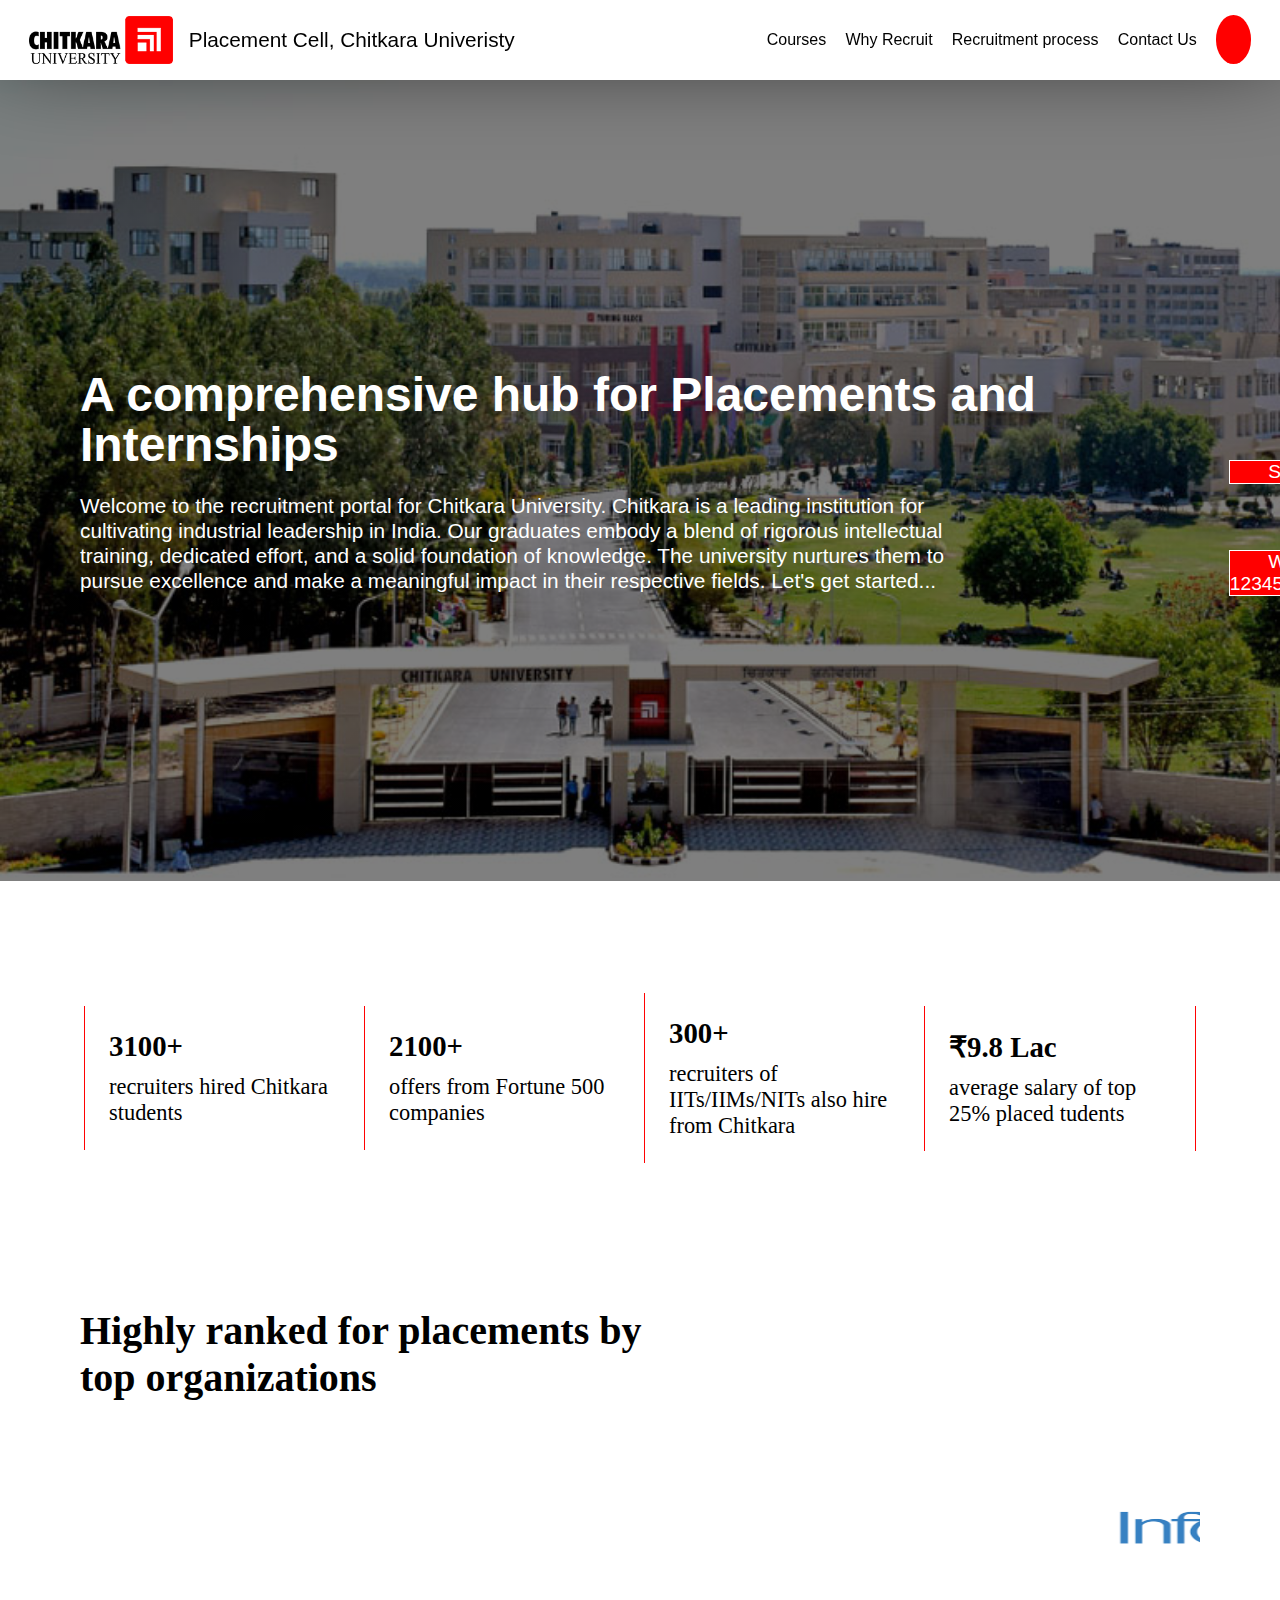
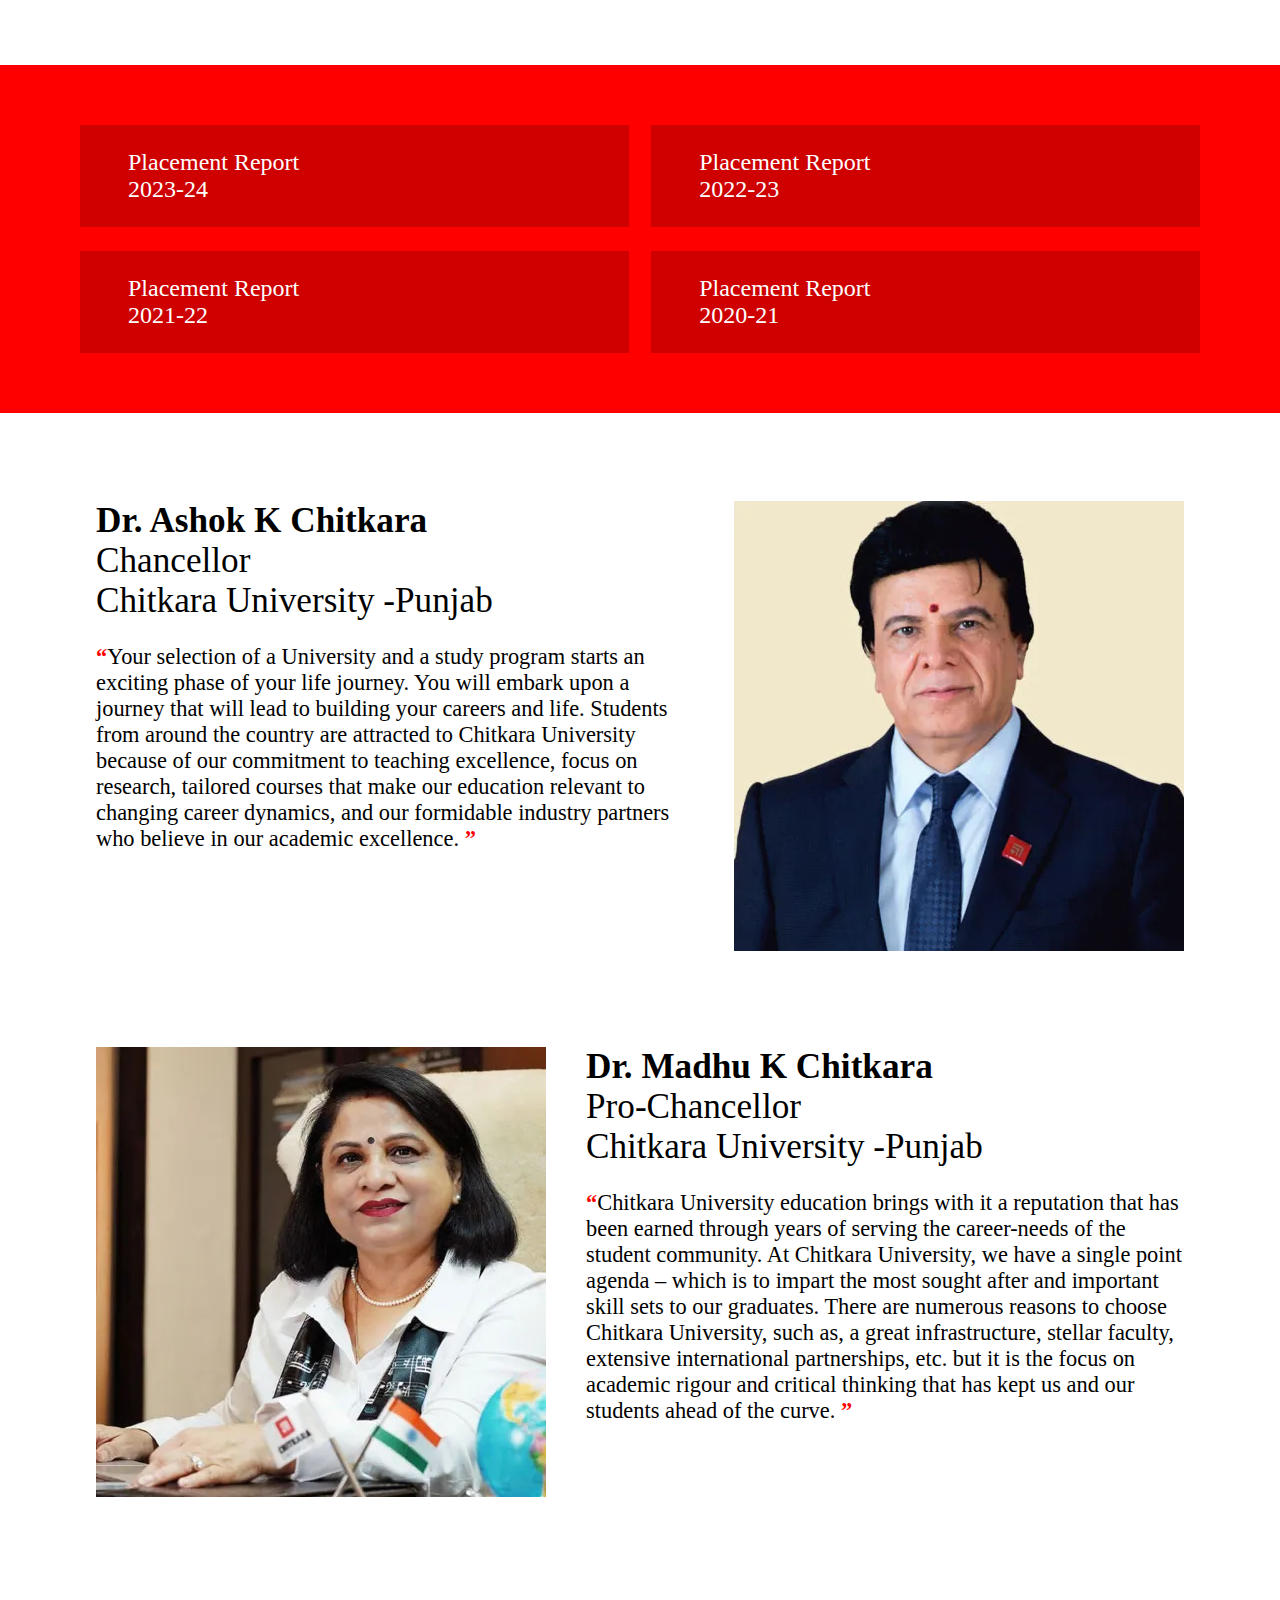
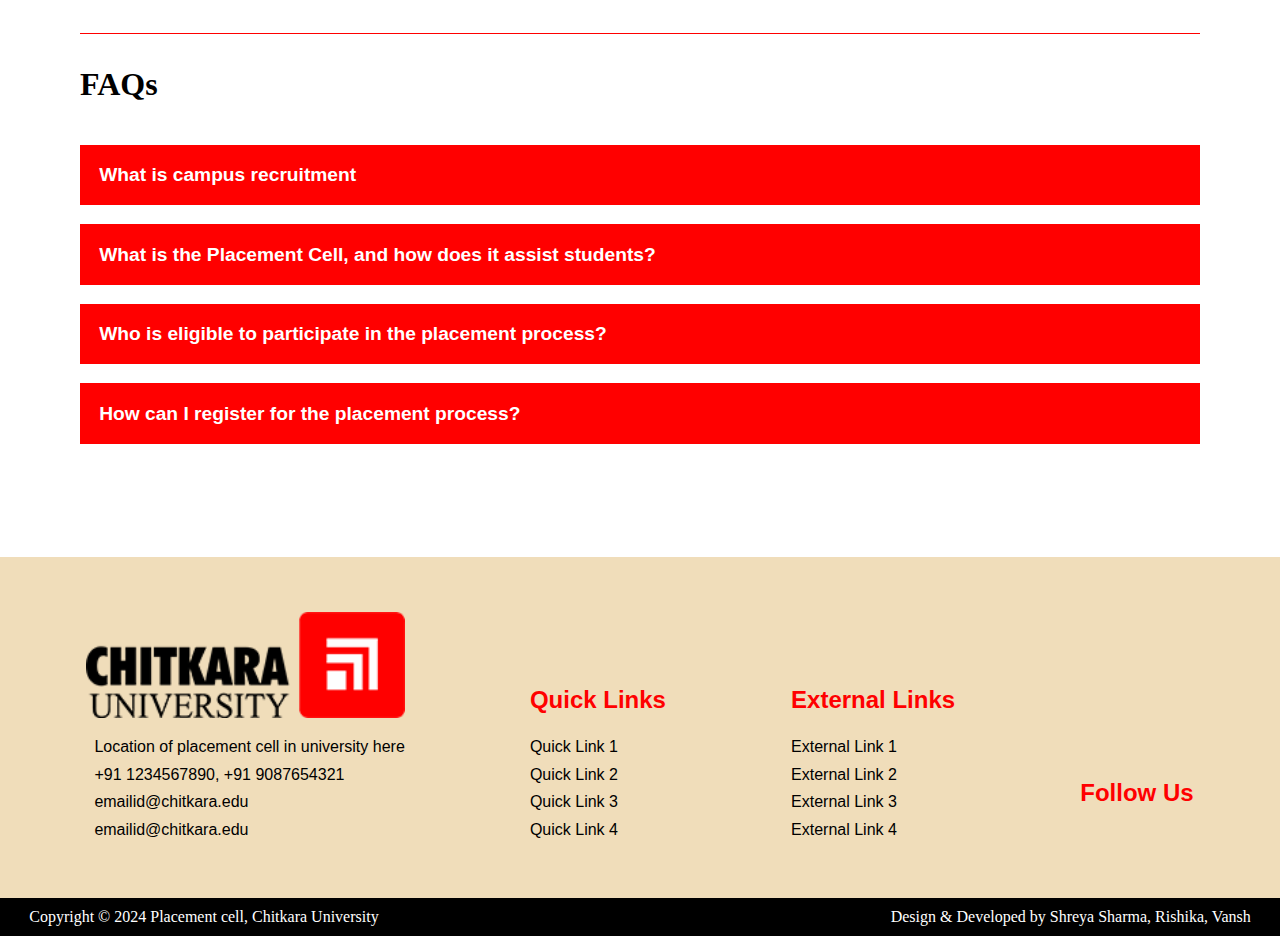
==== index.html @ 555854ad "first commit" ====
<!DOCTYPE html>
<html lang="en">
  <head>
    <meta charset="UTF-8" />
    <meta name="viewport" content="width=device-width, initial-scale=1.0" />
    <title>Document</title>
    <link rel="stylesheet" href="style.css" />
    <link rel="stylesheet" href="style2.css" />
    <link
      rel="stylesheet"
      href="https://cdnjs.cloudflare.com/ajax/libs/font-awesome/6.6.0/css/all.min.css"
      integrity="sha512-Kc323vGBEqzTmouAECnVceyQqyqdsSiqLQISBL29aUW4U/M7pSPA/gEUZQqv1cwx4OnYxTxve5UMg5GT6L4JJg=="
      crossorigin="anonymous"
      referrerpolicy="no-referrer"
    />
  </head>
  <body>
    <!-- ----NAVBAR---- -->
    <nav>
      <div class="container">
        <div id="navTitle">
          <img
            src="images/chitkara-university-logo.png"
            alt="chitkara university logo"
          />
          <span>Placement Cell, Chitkara Univeristy</span>
        </div>
        <ul id="navMenu">
          <li id="navMenuItems"><a href="#">Courses</a></li>
          <li id="navMenuItems"><a href="#">Why Recruit</a></li>
          <li id="navMenuItems"><a href="#">Recruitment process</a></li>
          <li id="navMenuItems"><a href="#">Contact Us</a></li>
          <li id="navMenuItems">
            <a href="user.html"><i class="fa-solid fa-user"></i></a>
          </li>
        </ul>
      </div>
    </nav>

    <!-- ----SECTION ONE---- -->
    <section id="one">
      <div class="container">
        <h1>A comprehensive hub for Placements and Internships</h1>
        <p>
          Welcome to the recruitment portal for Chitkara University. Chitkara is
          a leading institution for cultivating industrial leadership in India.
          Our graduates embody a blend of rigorous intellectual training,
          dedicated effort, and a solid foundation of knowledge. The university
          nurtures them to pursue excellence and make a meaningful impact in
          their respective fields. Let's get started...
        </p>
      </div>
    </section>

    <!-- ----SECTION TWO---- -->
    <section id="two">
      <div class="container">
        <div class="twoInfo">
          <h1>3100+</h1>
          <p>recruiters hired Chitkara students</p>
        </div>

        <div class="twoInfo">
          <h1>2100+</h1>
          <p>offers from Fortune 500 companies</p>
        </div>

        <div class="twoInfo">
          <h1>300+</h1>
          <p>recruiters of IITs/IIMs/NITs also hire from Chitkara</p>
        </div>

        <div class="twoInfo">
          <h1>₹9.8 Lac</h1>
          <p>average salary of top 25% placed tudents</p>
        </div>
      </div>
    </section>

    <!-- ----SECTION THREE---- -->
    <section id="three">
      <div class="container">
        <h1>Highly ranked for placements by top organizations</h1>
        <marquee
          scrollamount="15"
          behavior="scroll"
          direction="left"
          loop="infinite"
          onmouseover="this.stop()"
          ;
          onmouseout="this.start()"
        >
          <img src="images/infosys.png" alt="infosys" />
          <img src="images/Samsung-2.svg" alt="samsung" />
          <img src="images/Google.svg" alt="google" />
          <img src="images/Godrej.png" alt="godrej" />
          <img src="images/ibm.jpg" alt="ibm" />
          <img src="images/Adani.svg" alt="adani" />
          <img src="images/Aditya-Birla.svg" alt="aditya birla" />
          <img src="images/Deloitte.svg" alt="deloitte" />
          <img src="images/Microsoft.svg" alt="microsoft" />
          <img src="images/Network-19.svg" alt="netowork-19" />
          <img src="images/Reliance.svg" alt="reliance" />
          <img src="images/Zomato.png" alt="" />
          <!--  -->
          <img src="images/infosys.png" alt="infosys" />
          <img src="images/Samsung-2.svg" alt="samsung" />
          <img src="images/Google.svg" alt="google" />
          <img src="images/Godrej.png" alt="godrej" />
          <img src="images/ibm.jpg" alt="ibm" />
          <img src="images/Adani.svg" alt="adani" />
          <img src="images/Aditya-Birla.svg" alt="aditya birla" />
          <img src="images/Deloitte.svg" alt="deloitte" />
          <img src="images/Microsoft.svg" alt="microsoft" />
          <img src="images/Network-19.svg" alt="netowork-19" />
          <img src="images/Reliance.svg" alt="reliance" />
          <img src="images/Zomato.png" alt="" />
          <!--  -->
          <img src="images/infosys.png" alt="infosys" />
          <img src="images/Samsung-2.svg" alt="samsung" />
          <img src="images/Google.svg" alt="google" />
          <img src="images/Godrej.png" alt="godrej" />
          <img src="images/ibm.jpg" alt="ibm" />
          <img src="images/Adani.svg" alt="adani" />
          <img src="images/Aditya-Birla.svg" alt="aditya birla" />
          <img src="images/Deloitte.svg" alt="deloitte" />
          <img src="images/Microsoft.svg" alt="microsoft" />
          <img src="images/Network-19.svg" alt="netowork-19" />
          <img src="images/Reliance.svg" alt="reliance" />
          <img src="images/Zomato.png" alt="" />
          <!--  -->
          <img src="images/infosys.png" alt="infosys" />
          <img src="images/Samsung-2.svg" alt="samsung" />
          <img src="images/Google.svg" alt="google" />
          <img src="images/Godrej.png" alt="godrej" />
          <img src="images/ibm.jpg" alt="ibm" />
          <img src="images/Adani.svg" alt="adani" />
          <img src="images/Aditya-Birla.svg" alt="aditya birla" />
          <img src="images/Deloitte.svg" alt="deloitte" />
          <img src="images/Microsoft.svg" alt="microsoft" />
          <img src="images/Network-19.svg" alt="netowork-19" />
          <img src="images/Reliance.svg" alt="reliance" />
          <img src="images/Zomato.png" alt="" />
          <!--  -->
          <img src="images/infosys.png" alt="infosys" />
          <img src="images/Samsung-2.svg" alt="samsung" />
          <img src="images/Google.svg" alt="google" />
          <img src="images/Godrej.png" alt="godrej" />
          <img src="images/ibm.jpg" alt="ibm" />
          <img src="images/Adani.svg" alt="adani" />
          <img src="images/Aditya-Birla.svg" alt="aditya birla" />
          <img src="images/Deloitte.svg" alt="deloitte" />
          <img src="images/Microsoft.svg" alt="microsoft" />
          <img src="images/Network-19.svg" alt="netowork-19" />
          <img src="images/Reliance.svg" alt="reliance" />
          <img src="images/Zomato.png" alt="" />
          <!--  -->
          <img src="images/infosys.png" alt="infosys" />
          <img src="images/Samsung-2.svg" alt="samsung" />
          <img src="images/Google.svg" alt="google" />
          <img src="images/Godrej.png" alt="godrej" />
          <img src="images/ibm.jpg" alt="ibm" />
          <img src="images/Adani.svg" alt="adani" />
          <img src="images/Aditya-Birla.svg" alt="aditya birla" />
          <img src="images/Deloitte.svg" alt="deloitte" />
          <img src="images/Microsoft.svg" alt="microsoft" />
          <img src="images/Network-19.svg" alt="netowork-19" />
          <img src="images/Reliance.svg" alt="reliance" />
          <img src="images/Zomato.png" alt="" />
          <!--  -->
        </marquee>
      </div>
    </section>

    <!-- ----SECTION FOUR---- -->
    <section id="four">
      <div class="container">
        <div class="report">
          <i class="fa-regular fa-file-lines fa-xl"></i>
          <a href="#">Placement Report<br />2023-24</a>
          <a href="#"><i class="fa-solid fa-chevron-right fa-xl"></i></a>
        </div>

        <div class="report">
          <i class="fa-regular fa-file-lines fa-xl"></i>
          <a href="#">Placement Report<br />2022-23</a>
          <a href="#"><i class="fa-solid fa-chevron-right fa-xl"></i></a>
        </div>

        <div class="report">
          <i class="fa-regular fa-file-lines fa-xl"></i>
          <a href="#">Placement Report<br />2021-22</a>
          <a href="#"><i class="fa-solid fa-chevron-right fa-xl"></i></a>
        </div>

        <div class="report">
          <i class="fa-regular fa-file-lines fa-xl"></i>
          <a href="#">Placement Report<br />2020-21</a>
          <a href="#"><i class="fa-solid fa-chevron-right fa-xl"></i></a>
        </div>
      </div>
    </section>

    <!-- ----SECTION FIVE---- -->
    <section id="five">
      <div class="container">
        <div class="message">
          <div class="messageDesc">
            <h1>Dr. Ashok K Chitkara</h1>
            <p class="pos">Chancellor<br />Chitkara University -Punjab</p>
            <p class="msg">
              <span>“</span>Your selection of a University and a study program
              starts an exciting phase of your life journey. You will embark
              upon a journey that will lead to building your careers and life.
              Students from around the country are attracted to Chitkara
              University because of our commitment to teaching excellence, focus
              on research, tailored courses that make our education relevant to
              changing career dynamics, and our formidable industry partners who
              believe in our academic excellence. <span>”</span>
            </p>
          </div>
          <img
            src="images/Dr-Ashok-K-Chitkara.webp"
            alt="dr ashok k chitkara"
          />
        </div>

        <div class="message">
          <div class="messageDesc">
            <h1>Dr. Madhu K Chitkara</h1>
            <p class="pos">Pro-Chancellor<br />Chitkara University -Punjab</p>
            <p class="msg">
              <span>“</span>Chitkara University education brings with it a
              reputation that has been earned through years of serving the
              career-needs of the student community. At Chitkara University, we
              have a single point agenda – which is to impart the most sought
              after and important skill sets to our graduates. There are
              numerous reasons to choose Chitkara University, such as, a great
              infrastructure, stellar faculty, extensive international
              partnerships, etc. but it is the focus on academic rigour and
              critical thinking that has kept us and our students ahead of the
              curve. <span>”</span>
            </p>
          </div>
          <img src="images/Dr-Madhu-Chitkara.webp" alt="dr madhu k chitkara" />
        </div>
      </div>
    </section>

    <!-- ---SECTION SIX---- -->
    <section id="six">
      <div class="container">
        <h1>FAQs</h1>

        <div class="questions">
          <p class="question">
            What is campus recruitment
            <i class="fa-solid fa-plus fa-xl toggleShow"></i>
          </p>

          <p class="answer">
            Campus recruitment involves employers organizing targeted efforts to
            attract and hire students who are nearing graduation from colleges
            and universities. This process, which can occur on-campus,
            off-campus, or through pool-campus events, aims to identify and
            recruit talented and qualified students before they finish their
            education. The goal of campus placement is to secure top talent
            early in their career journey.
          </p>
        </div>

        <div class="questions">
          <p class="question">
            What is the Placement Cell, and how does it assist students?
            <i class="fa-solid fa-plus fa-xl toggleShow"></i>
          </p>

          <p class="answer">
            The Placement Cell is a dedicated department in the college that
            provides guidance, training, and support to students in securing
            internships and job placements. It acts as a bridge between students
            and potential employers by organizing recruitment drives, workshops,
            and networking events.
          </p>
        </div>

        <div class="questions">
          <p class="question">
            Who is eligible to participate in the placement process?
            <i class="fa-solid fa-plus fa-xl toggleShow"></i>
          </p>

          <p class="answer">
            All final-year students who meet the academic and disciplinary
            criteria set by the college are eligible to participate in the
            placement process. Students must also complete any pre-placement
            training programs offered by the Placement Cell.
          </p>
        </div>

        <div class="questions">
          <p class="question">
            How can I register for the placement process?
            <i class="fa-solid fa-plus fa-xl toggleShow"></i>
          </p>

          <p class="answer">
            Students can register for the placement process by logging into the
            Placement Cell portal on the college website, filling out their
            profile, and uploading their latest resume. Detailed instructions
            and deadlines will be communicated by the Placement Cell.
          </p>
        </div>
      </div>
    </section>

    <section id="quickLinks">
      <div class="container">
        <div class="ql">
          <img
            src="images/chitkara-university-logo.png"
            alt="chitkara university logo"
          />
          <p id="location" class="info">
            <i class="fa-solid fa-location-dot"></i>Location of placement cell
            in university here
          </p>
          <p id="call" class="info">
            <i class="fa-solid fa-phone"></i> +91 1234567890, +91 9087654321
          </p>
          <p class="email info">
            <i class="fa-solid fa-envelope"></i>emailid@chitkara.edu
          </p>
          <p class="email info">
            <i class="fa-solid fa-envelope"></i>emailid@chitkara.edu
          </p>
        </div>

        <div class="ql">
          <h1>Quick Links</h1>
          <ul class="quiclLinksList">
            <li><a href="#">Quick Link 1</a></li>
            <li><a href="#">Quick Link 2</a></li>
            <li><a href="#">Quick Link 3</a></li>
            <li><a href="#">Quick Link 4</a></li>
          </ul>
        </div>

        <div class="ql">
          <h1>External Links</h1>
          <ul class="quiclLinksList">
            <li><a href="#">External Link 1</a></li>
            <li><a href="#">External Link 2</a></li>
            <li><a href="#">External Link 3</a></li>
            <li><a href="#">External Link 4</a></li>
          </ul>
        </div>

        <div class="ql">
          <h1>Follow Us</h1>
          <div class="socials">
            <div class="social">
              <a href="#"><i class="fa-brands fa-linkedin fa-2xl"></i></a>
              <a href="#"
                ><i class="fa-brands fa-square-facebook fa-2xl"></i
              ></a>
            </div>
            <div class="social">
              <a href="#"
                ><i class="fa-brands fa-square-instagram fa-2xl"></i
              ></a>
              <a href="#"
                ><i class="fa-brands fa-square-x-twitter fa-2xl"></i
              ></a>
            </div>
          </div>
        </div>
      </div>
    </section>

    <!-- ----FOOTER---- -->
    <footer>
      <div class="container">
        <p>Copyright © 2024 Placement cell, Chitkara University</p>
        <p>Design & Developed by Shreya Sharma, Rishika, Vansh</p>
      </div>
    </footer>

    <!-- ----RIGHT FIXED---- -->
    <div class="rightInfo" id="call">
      <i class="fa-solid fa-phone"></i>
      <a href="#">Schedule a call</a>
    </div>
    <div class="rightInfo" id="wa">
      <i class="fa-brands fa-whatsapp"></i>
      <a href="#">Whatsapp only +91 1234567890</a>
    </div>

    <!-- ----Go Up Button---- -->
    <button id="goUpBtn" onclick="scrollToTop()">
      <i class="fa-solid fa-angle-up"></i>
    </button>

    <script src="app.js"></script>
  </body>
</html>
---- style.css ----
* {
  box-sizing: border-box;
  margin: 0;
  padding: 0;
}

a {
  text-decoration: none;
}

.container {
  /* border: 2px solid red; */

  max-width: 90%;
  margin: auto;
  padding: 1em;

  display: flex;
  justify-content: space-between;
}

/* ----NAVBAR---- */
nav .container {
  max-width: 98%;
}

nav {
  font-family: "Franklin Gothic Medium", "Arial Narrow", Arial, sans-serif;
  box-shadow: 1px -40px 100px black;

  position: fixed;
  top: 0;
  z-index: 1;
  background-color: white;
  width: 100%;
}

#navTitle {
  /* border: 2px solid gold; */

  display: flex;
  align-items: center;

  img {
    width: 9rem;
    margin-right: 1em;
  }

  span {
    font-size: 1.3em;
  }
}

#navMenu {
  /* border: 2px solid rgb(46, 192, 46); */

  list-style: none;

  display: flex;
  align-items: center;
  gap: 1.2em;

  a {
    color: black;
  }
}

#navMenuItems:hover {
  a {
    color: red;
  }
}

#navMenuItems i {
  color: white;
  background-color: red;
  padding: 1em 1.1em;
  border-radius: 50%;
}

/* ----SECTION 1---- */
#one {
  color: white;

  height: 89vh;
  /* border: 2px solid red; */

  background: linear-gradient(rgba(0, 0, 0, 0.5), rgba(0, 0, 0, 0.5)),
    url("images/bg2.jpg");
  background-size: cover;

  margin-top: 5em;

  font-family: "Gill Sans", "Gill Sans MT", Calibri, "Trebuchet MS", sans-serif;

  display: flex;
}

#one .container {
  flex-direction: column;
}

#one {
  h1 {
    font-size: 3em;
    line-height: 50px;
    margin: 0.5em 0;
  }
  p {
    margin: 0em 10em 1em 0;
    font-size: 1.3em;
    line-height: 1.2em;
  }
}

/* ----SECTION TWO---- */
#two {
  /* border: 2px solid red; */

  padding: 6em 0 3em 0;
}

.twoInfo {
  /* border: 1px solid teal; */

  padding: 1.5em;
  width: 17rem;
  margin: auto;
  border-left: 0.5px solid rgb(255, 2, 2);

  h1 {
    font-size: 1.8em;
  }

  p {
    margin-top: 0.5em;
    font-size: 1.4em;
  }
}

.twoInfo:last-child {
  border-right: 0.5px solid rgb(255, 2, 2);
}

/* ---SECTION THREE---- */
#three {
  /* border-top: 1px solid rgba(0, 0, 0, 0.137); */
  padding: 4em 0;
}
#three .container {
  /* border: 2px solid green; */

  flex-direction: column;

  h1 {
    /* border: 2px solid yellow; */

    font-size: 2.5em;
    margin-bottom: 2em;
    width: 55%;
  }

  img {
    /* border: 2px solid hotpink; */

    width: 200px;
    height: 100px;
    margin-left: 3em;
  }
}

#three marquee img:hover {
  filter: grayscale(100%);
}

/* ---RIGHT FIXED---- */
#rightFixed {
  position: fixed;
  right: 0;
  top: 50vh;
  color: white;
}

.rightInfo {
  /* border: 2px solid turquoise; */
  border: 1px solid white;
  color: white;
  font-family: "Gill Sans", "Gill Sans MT", Calibri, "Trebuchet MS", sans-serif;

  position: fixed;
  right: 0;
  top: 50vh;

  background-color: rgb(255, 0, 0);
  margin: 0.5em 0;
  font-size: 1.2em;
  padding-right: 0.5em;
  i {
    padding: 1em;
  }
  width: 25%;
  transition: all 0.3s linear;

  margin-right: calc(-21%);

  a {
    color: white;
  }
}

#wa {
  top: 60vh;
}

#call:hover,
#wa:hover {
  margin-right: 0;
}
---- style2.css ----
/* ----SECTION FOUR---- */
#four {
  background-color: red;
  color: white;
  padding: 2em 0;
  /* font-family: "Gill Sans", "Gill Sans MT", Calibri, "Trebuchet MS", sans-serif; */
}

#four .container {
  /* border: 2px solid red; */

  flex-wrap: wrap;
  a {
    color: white;
  }
}

.report {
  /* border: 2px solid hotpink; */

  background-color: rgba(0, 0, 0, 0.194);

  width: 49%;
  margin: 0.5em 0;
  padding: 1em;

  font-size: 1.5em;

  display: flex;
  justify-content: space-between;
  align-items: center;
}

.report a:nth-child(2) {
  margin-right: auto;
  margin-left: 1em;
}

/* ----SECTION FIVE---- */
#five {
  /* border: 2px solid rebeccapurple; */

  padding: 2.5em 0;
}

#five .container {
  flex-direction: column;
  gap: 2em;
}

#five .message {
  /* border: 2px solid red; */

  display: flex;
  padding: 2em 1em;
}

#five .message:nth-child(1) .messageDesc {
  padding-right: 2.5em;
}

#five .message:nth-child(2) .messageDesc {
  padding-left: 2.5em;
}

#five h1,
.pos {
  font-size: 2.2em;
}

.msg {
  margin: 1em 0;
  font-size: 1.4em;

  span {
    color: red;
    font-weight: 900;
  }
}

#five .message:last-child {
  flex-direction: row-reverse;
}

/* ----SECTION SIX---- */
#six {
  margin: 1em 0;
  padding: 1em 0 4.5em 0;
}

#six .container {
  flex-direction: column;
}

#six h1 {
  border-top: 1px solid red;
  /* border: 1px solid red; */
  padding: 1em 0;
  font-size: 2em;
}

.questions {
  /* border: 2px solid red; */

  padding: 1em;

  background-color: rgb(255, 0, 0);
  margin: 0.5em 0;

  font-size: 1.2em;
  font-weight: 600;
  color: white;
  font-family: "Lucida Sans", "Lucida Sans Regular", "Lucida Grande",
    "Lucida Sans Unicode", Geneva, Verdana, sans-serif;
}

.question {
  display: flex;
  justify-content: space-between;
  align-items: center;
}

.answer {
  max-height: 0;
  overflow: hidden;
}

.active {
  max-height: 100%;
  overflow: auto;
  margin-top: 1em;
  transition: all 0.6s ease;
}

/* ---QUICK LINKS---- */
#quickLinks {
  /* border: 2px solid teal; */

  background-color: rgba(206, 146, 35, 0.313);
  padding: 2em 0;
  /* color: white; */

  font-family: "Gill Sans", "Gill Sans MT", Calibri, "Trebuchet MS", sans-serif;

  ul {
    list-style: none;
  }
}

#quickLinks .ql {
  /* border: 2px solid fuchsia; */

  /* width: 100%; */
  padding: 0.4em;

  display: flex;
  flex-direction: column;
  justify-content: flex-end;

  h1 {
    font-size: 1.5em;
    padding: 1.2rem 0;
    color: red;
  }

  li {
    padding: 0.3em 0;
  }

  i {
    margin-right: 0.5em;
  }

  img {
    margin-bottom: 1em;
  }

  a {
    color: black;
  }

  .info {
    /* border: 2px solid; */

    padding: 0.3em 0;
  }
}

#quickLinks .socials {
  /* border: 2px solid red; */

  display: flex;
  flex-wrap: wrap;
  /* flex-direction: column; */
  /* gap: 1.5em; */

  .social {
    /* border: 2px solid blue; */

    display: flex;
    justify-content: flex-start;
  }
}

#quickLinks a i:hover {
  color: red;
}

/* ----FOOTER---- */
footer {
  background-color: rgba(206, 146, 35, 0.313);

  background-color: black;
  color: white;
}

footer .container {
  padding: 10px;
  max-width: 97%;
}

/* ----Go Up Button---- */
#goUpBtn {
  display: none;
  position: fixed;
  bottom: 20px;
  right: 30px;
  z-index: 99;
  font-size: 18px;
  background-color: #000;
  color: white;
  border: none;
  outline: none;
  cursor: pointer;
  padding: 15px 17.5px;
  border-radius: 50%;
  transition: all 1s;
}

#goUpBtn:hover {
  background-color: #555; /* Darker background on hover */
}
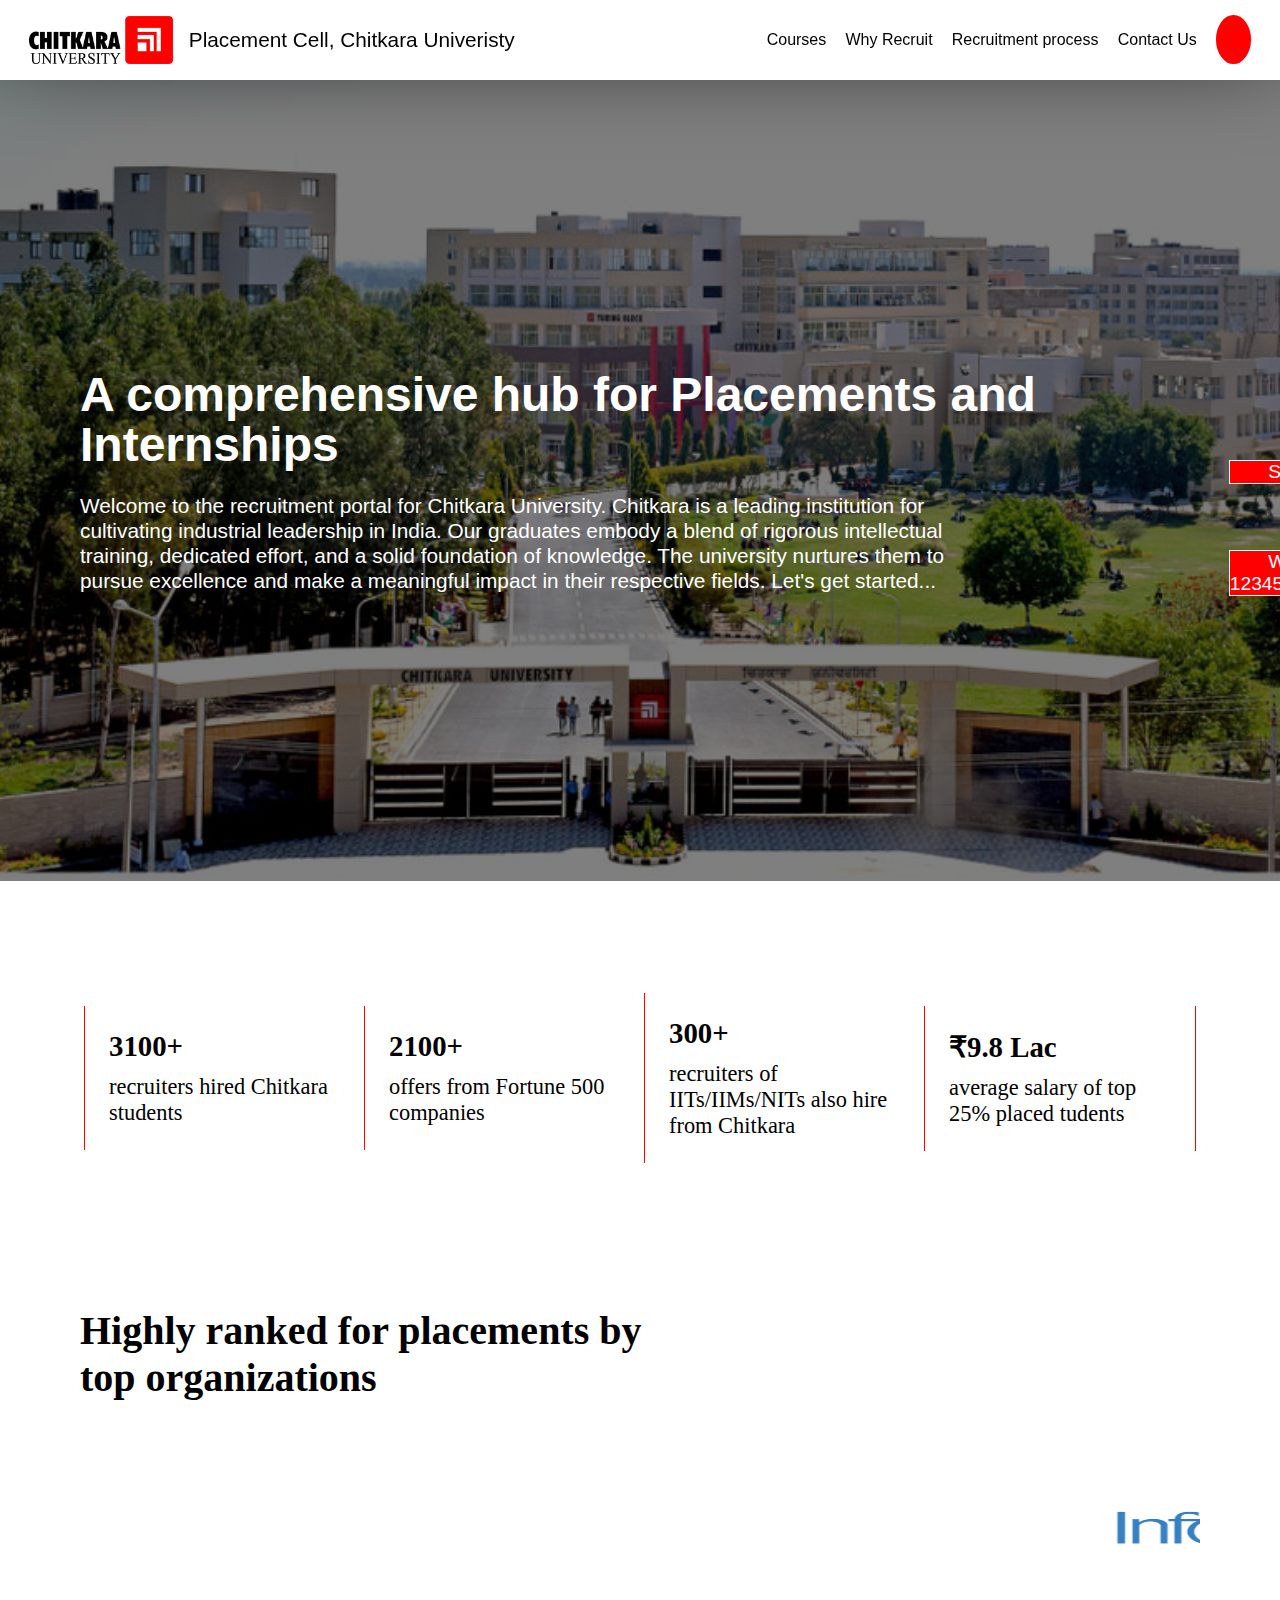
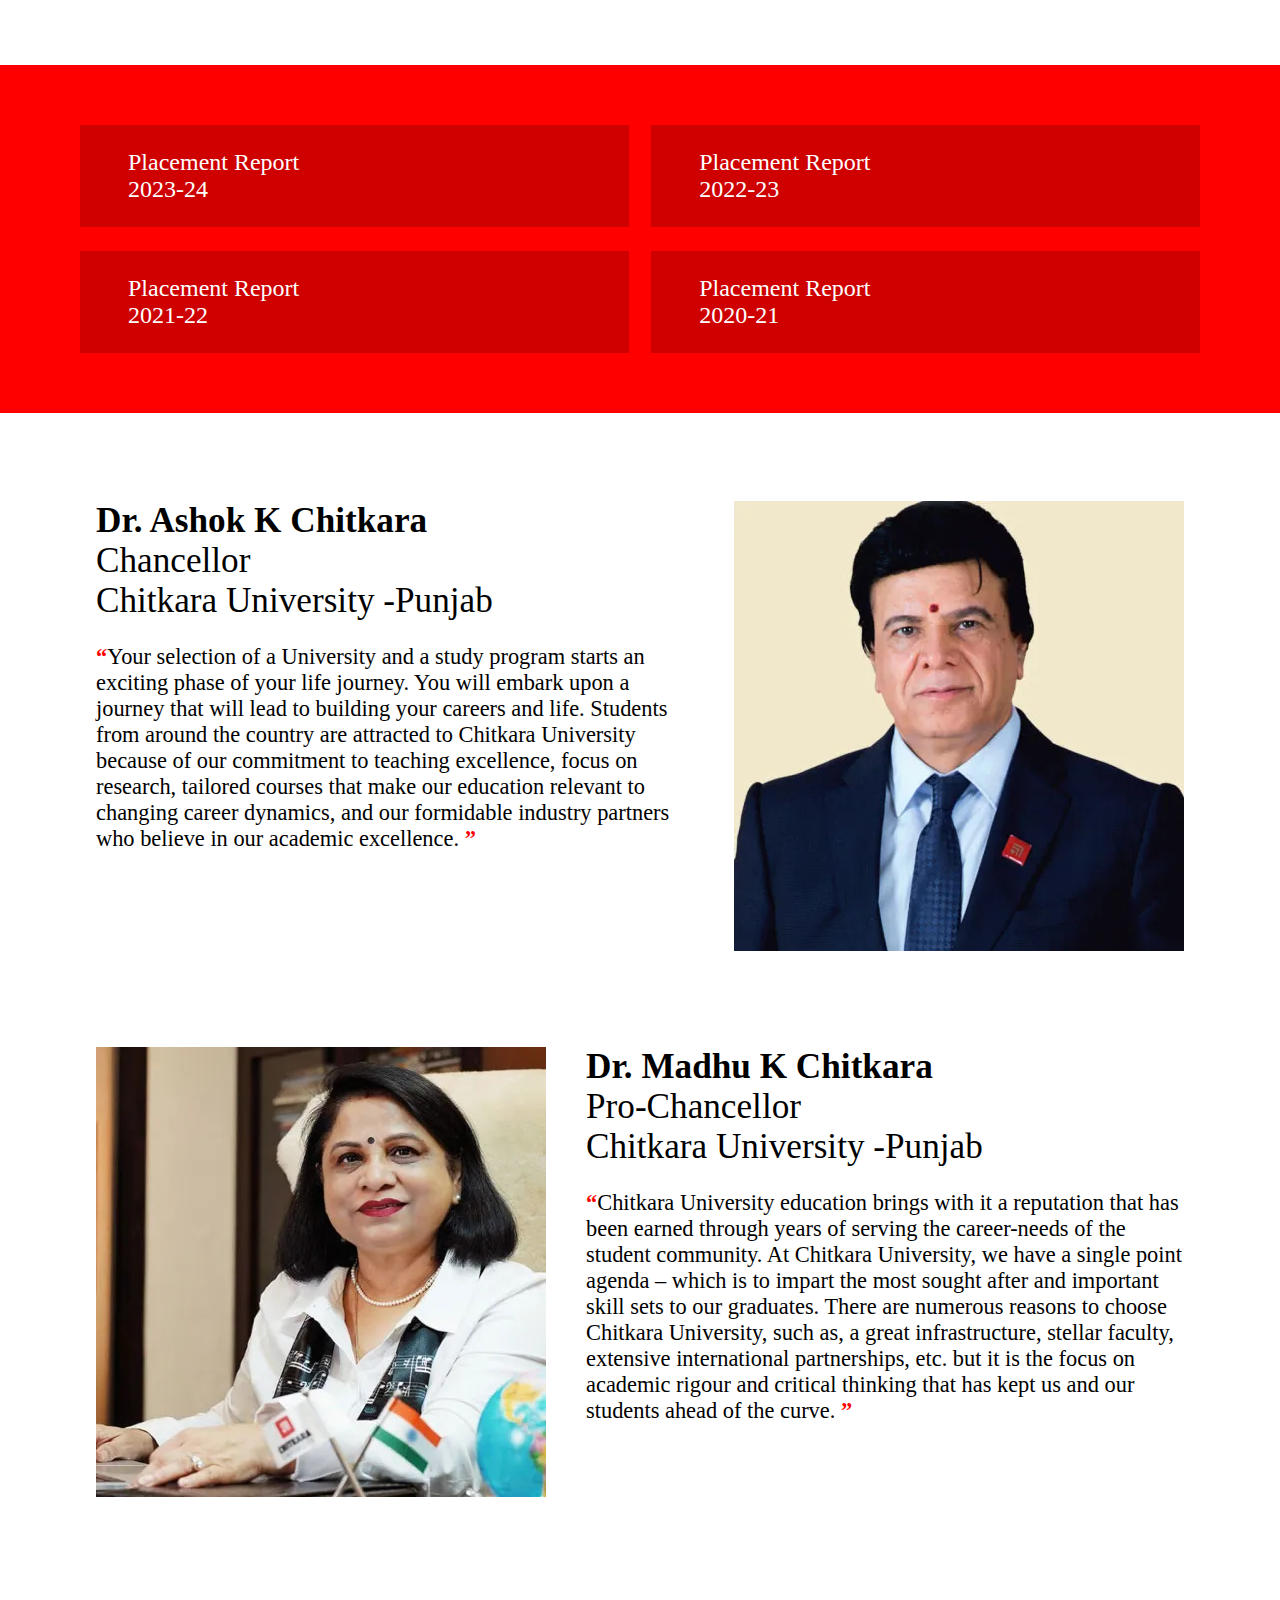
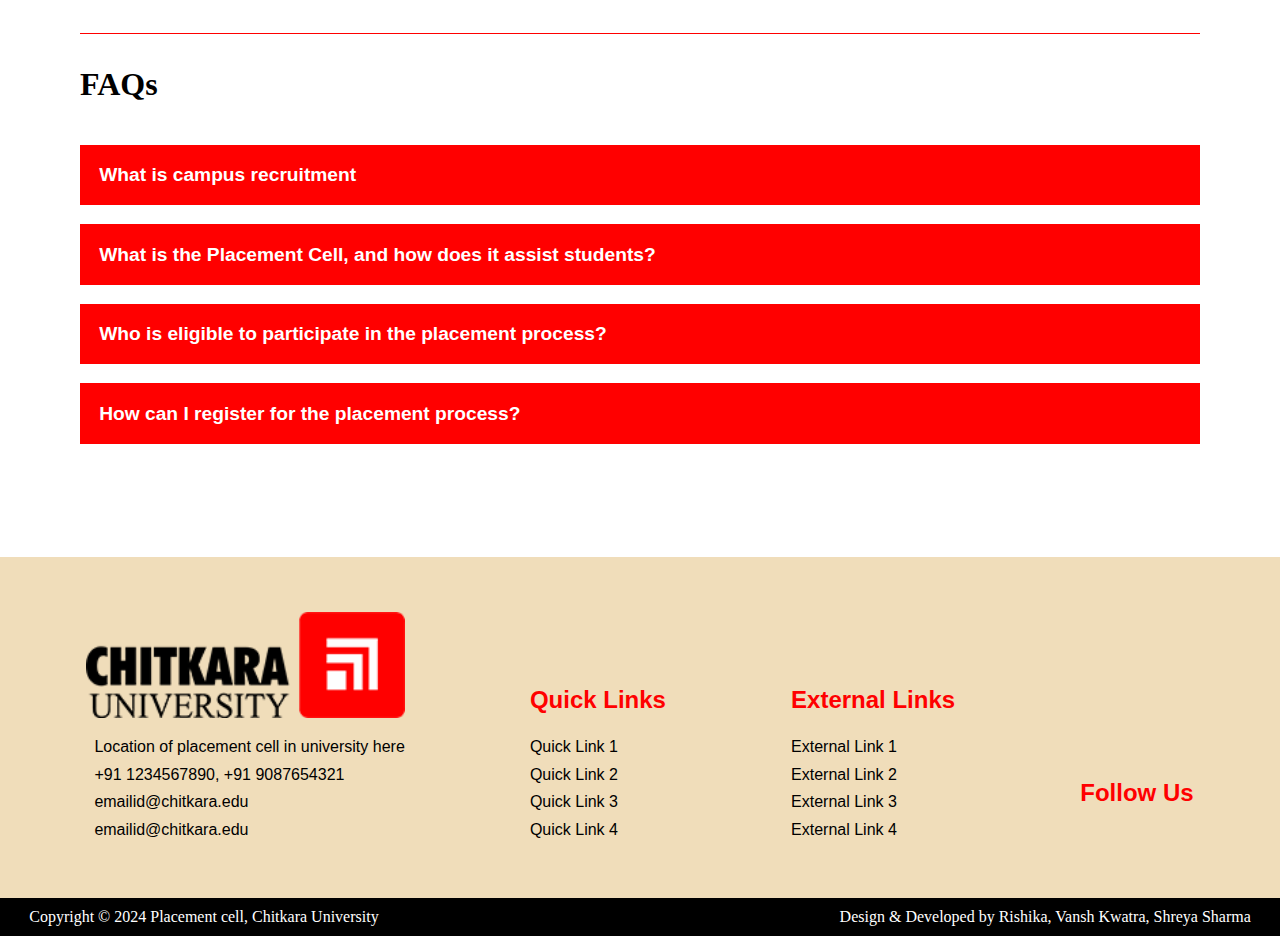
==== commit 3e42737b: "minor changes in footer" ====
--- a/index.html
+++ b/index.html
@@ -382,7 +382,7 @@
     <footer>
       <div class="container">
         <p>Copyright © 2024 Placement cell, Chitkara University</p>
-        <p>Design & Developed by Shreya Sharma, Rishika, Vansh</p>
+        <p>Design & Developed by Rishika, Vansh Kwatra, Shreya Sharma</p>
       </div>
     </footer>
 
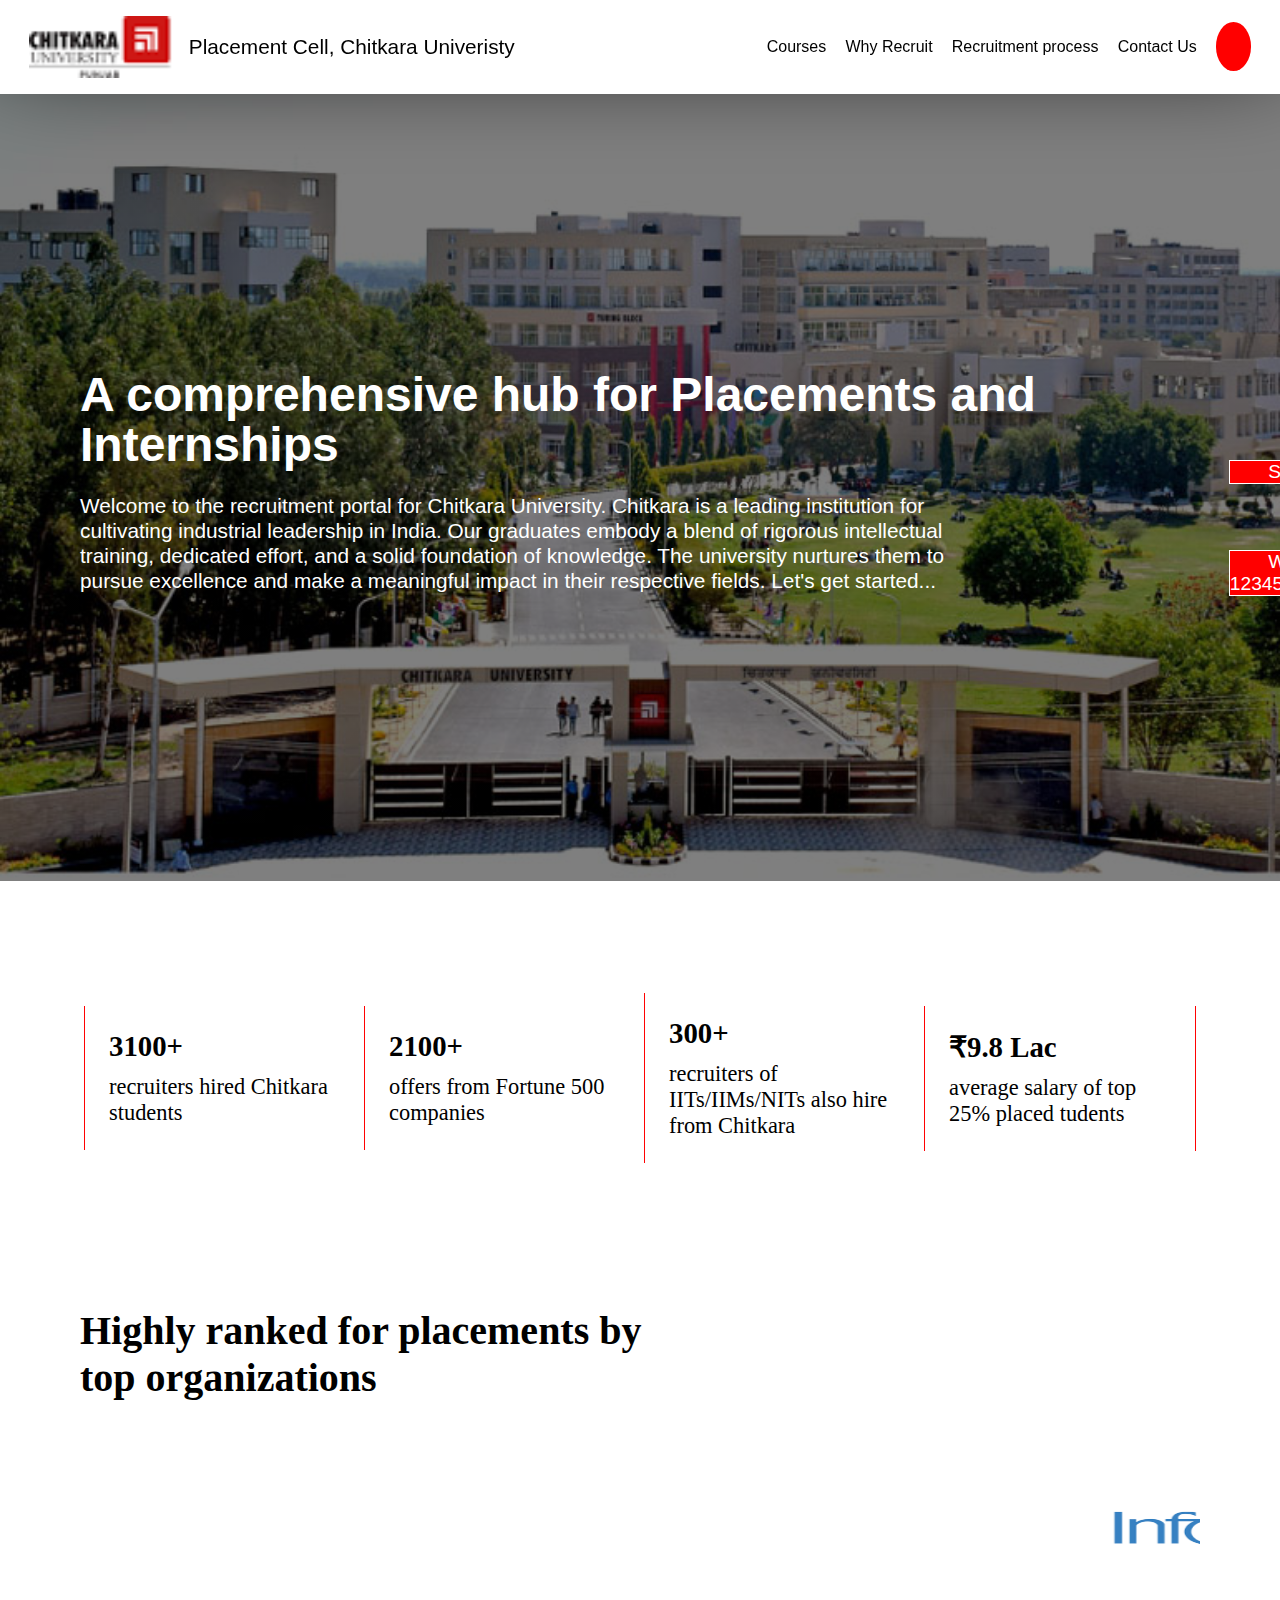
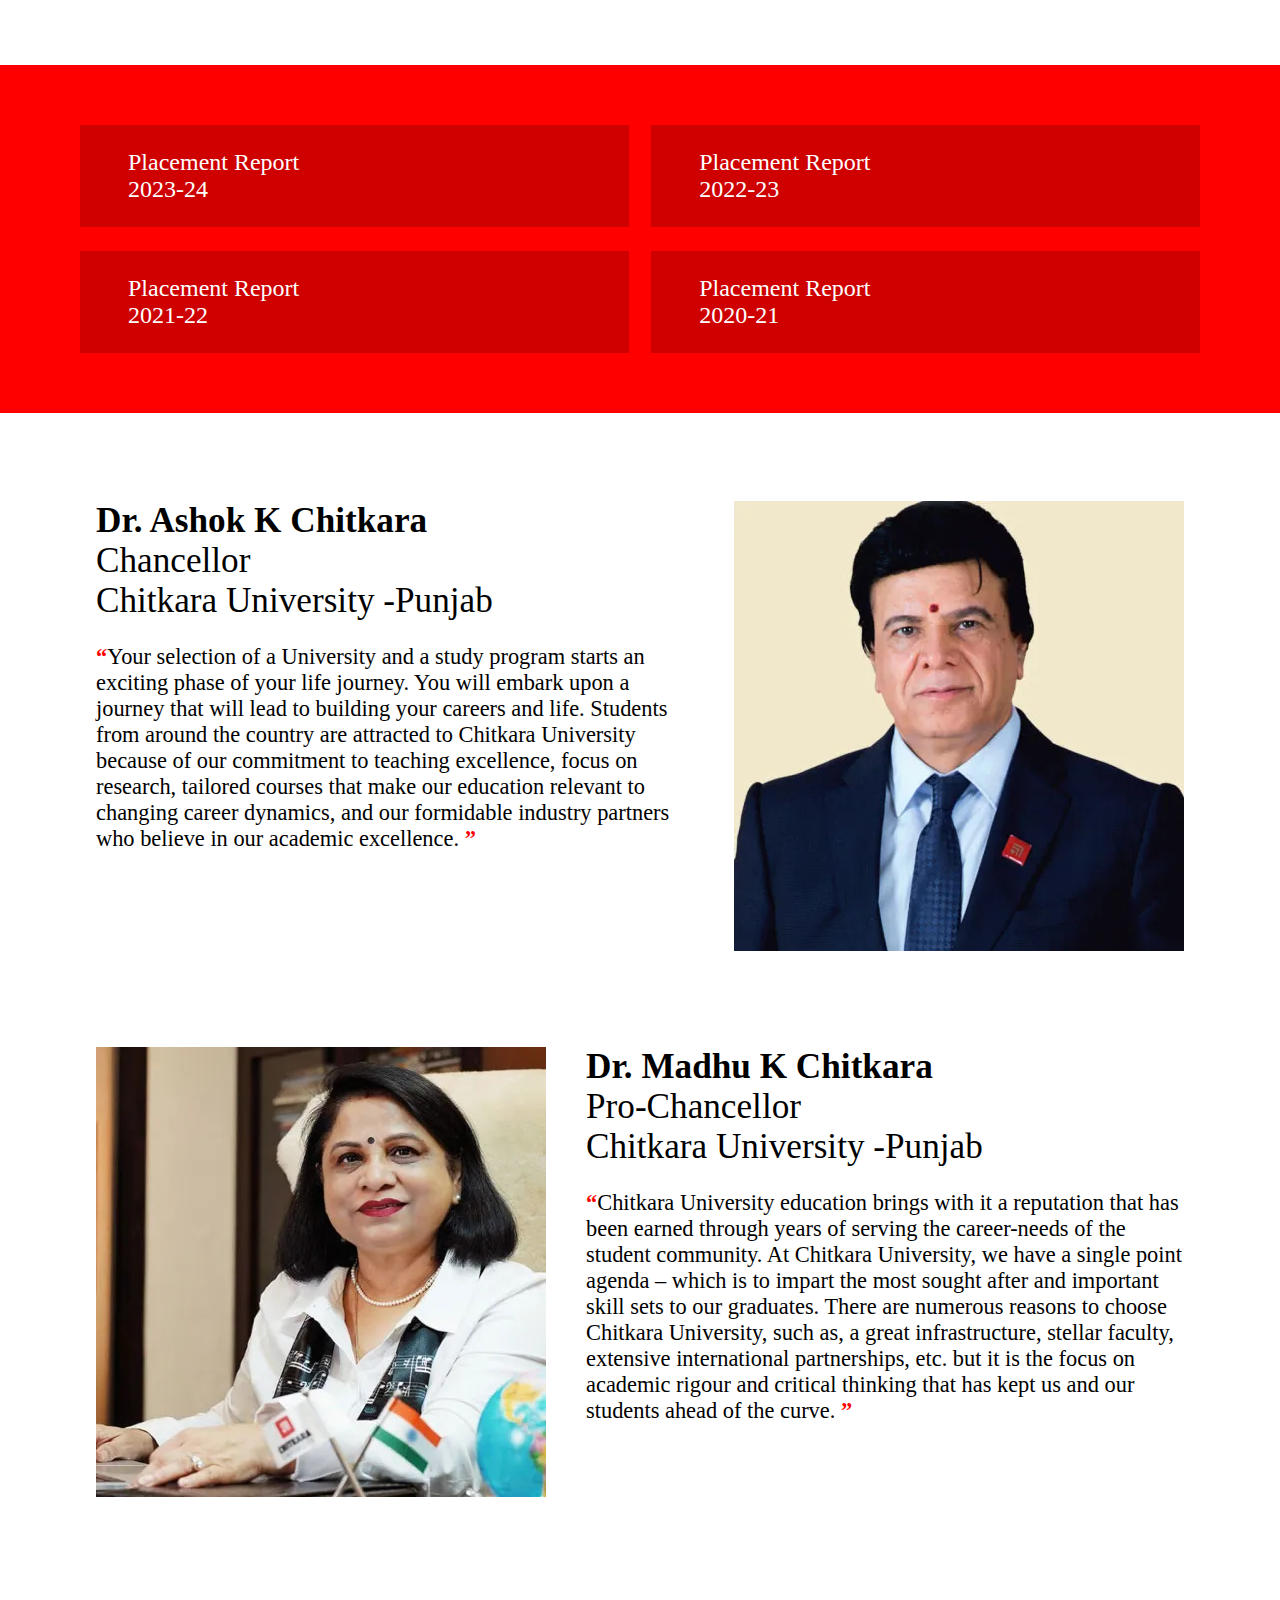
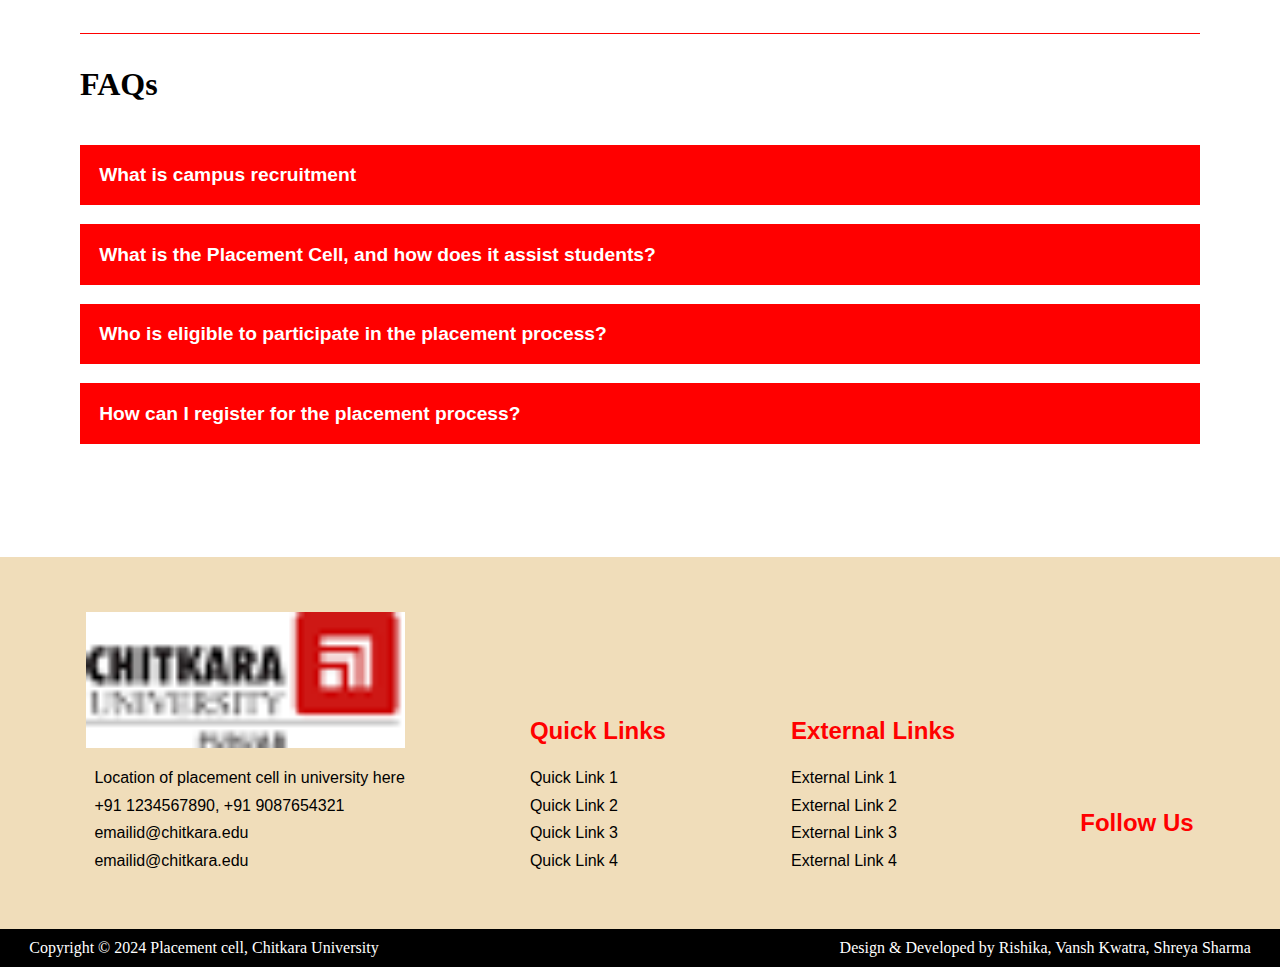
==== commit 7ed0718a: "added courses" ====
--- a/index.html
+++ b/index.html
@@ -26,7 +26,7 @@
           <span>Placement Cell, Chitkara Univeristy</span>
         </div>
         <ul id="navMenu">
-          <li id="navMenuItems"><a href="#">Courses</a></li>
+          <li id="navMenuItems"><a href="courses.html">Courses</a></li>
           <li id="navMenuItems"><a href="#">Why Recruit</a></li>
           <li id="navMenuItems"><a href="#">Recruitment process</a></li>
           <li id="navMenuItems"><a href="#">Contact Us</a></li>
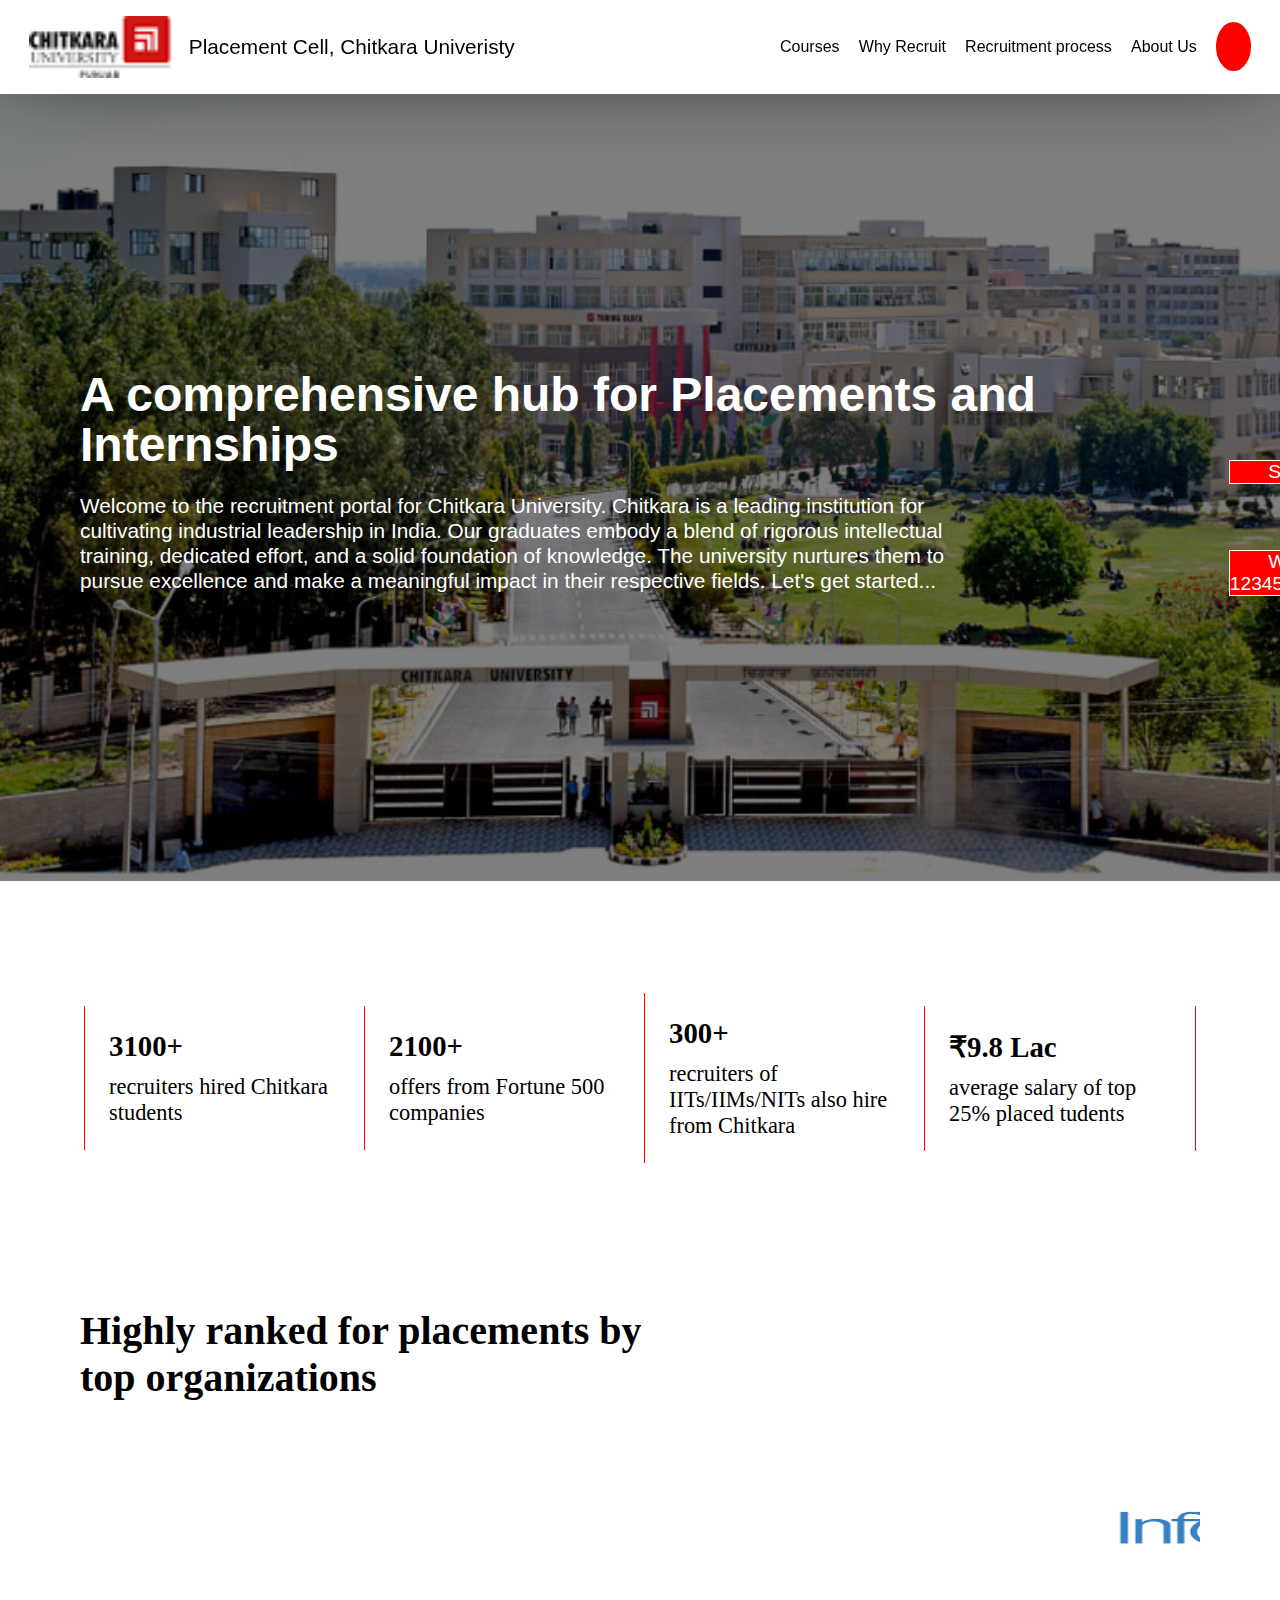
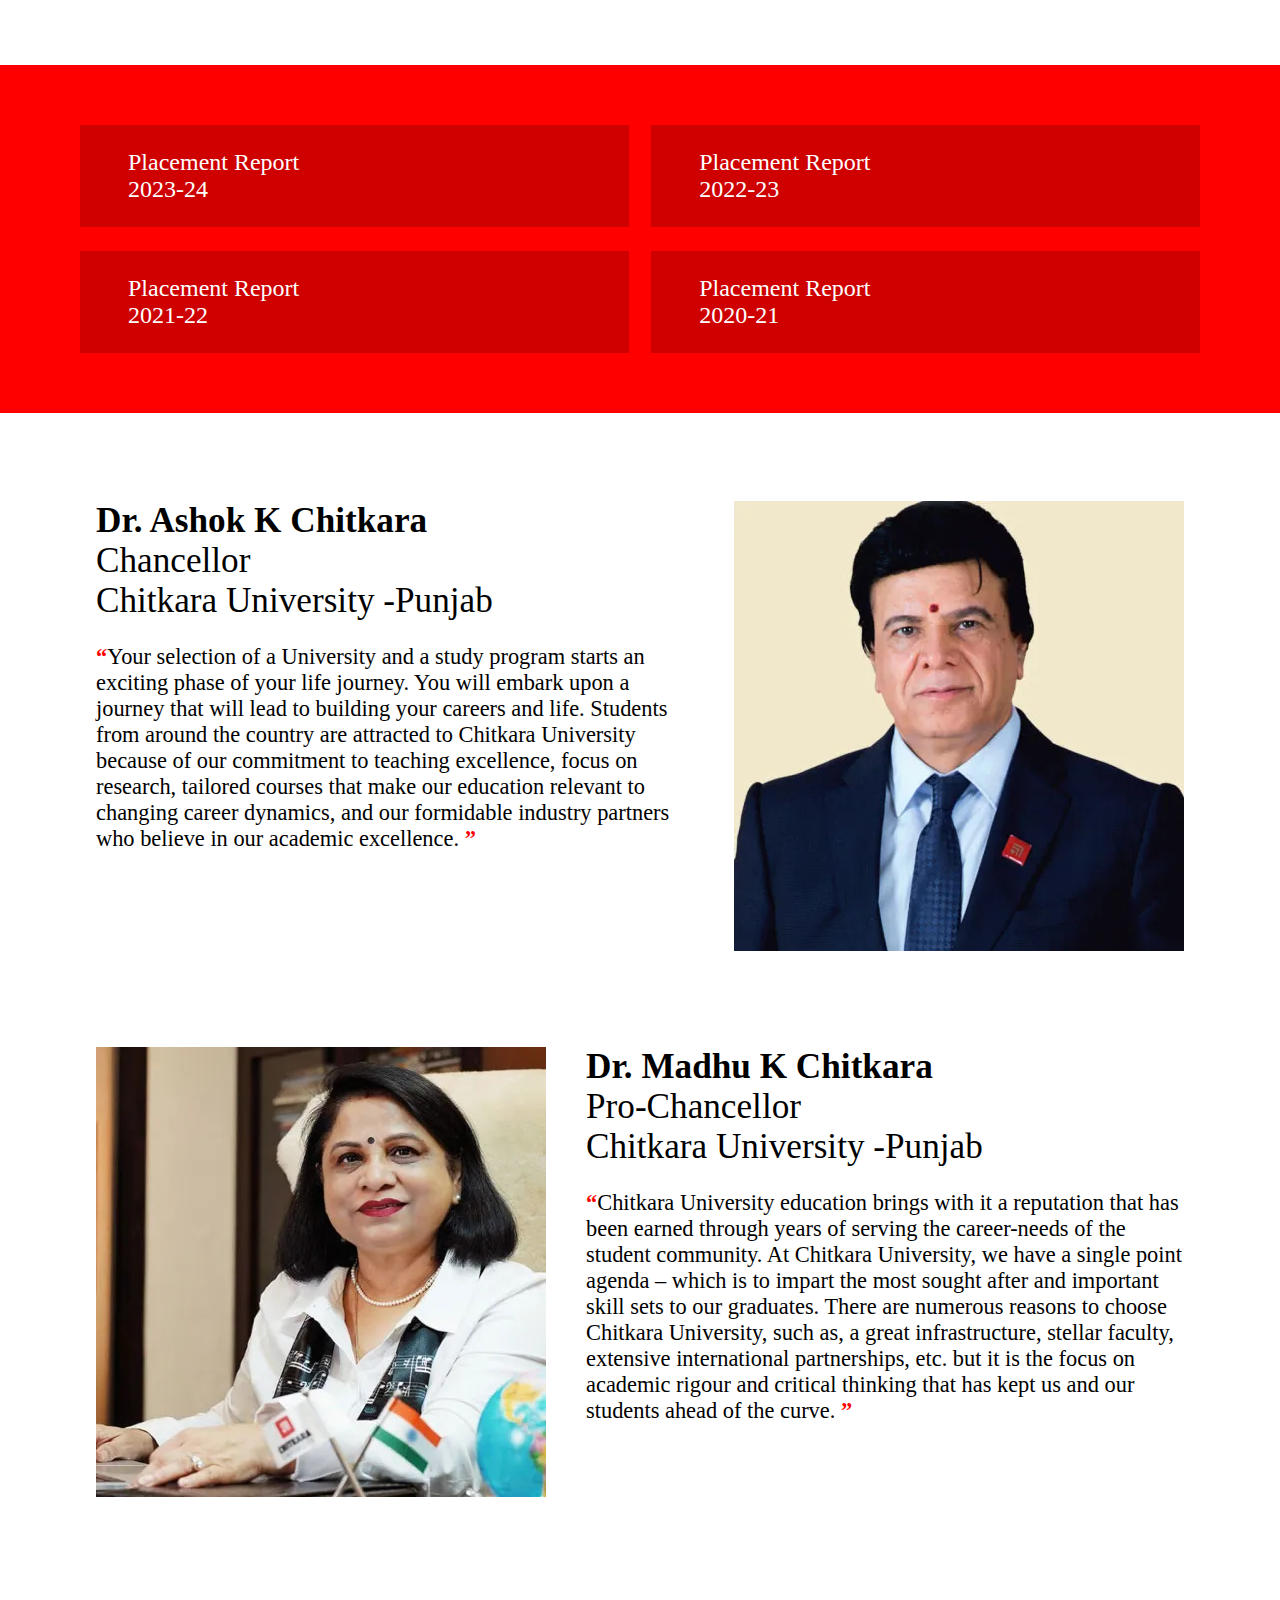
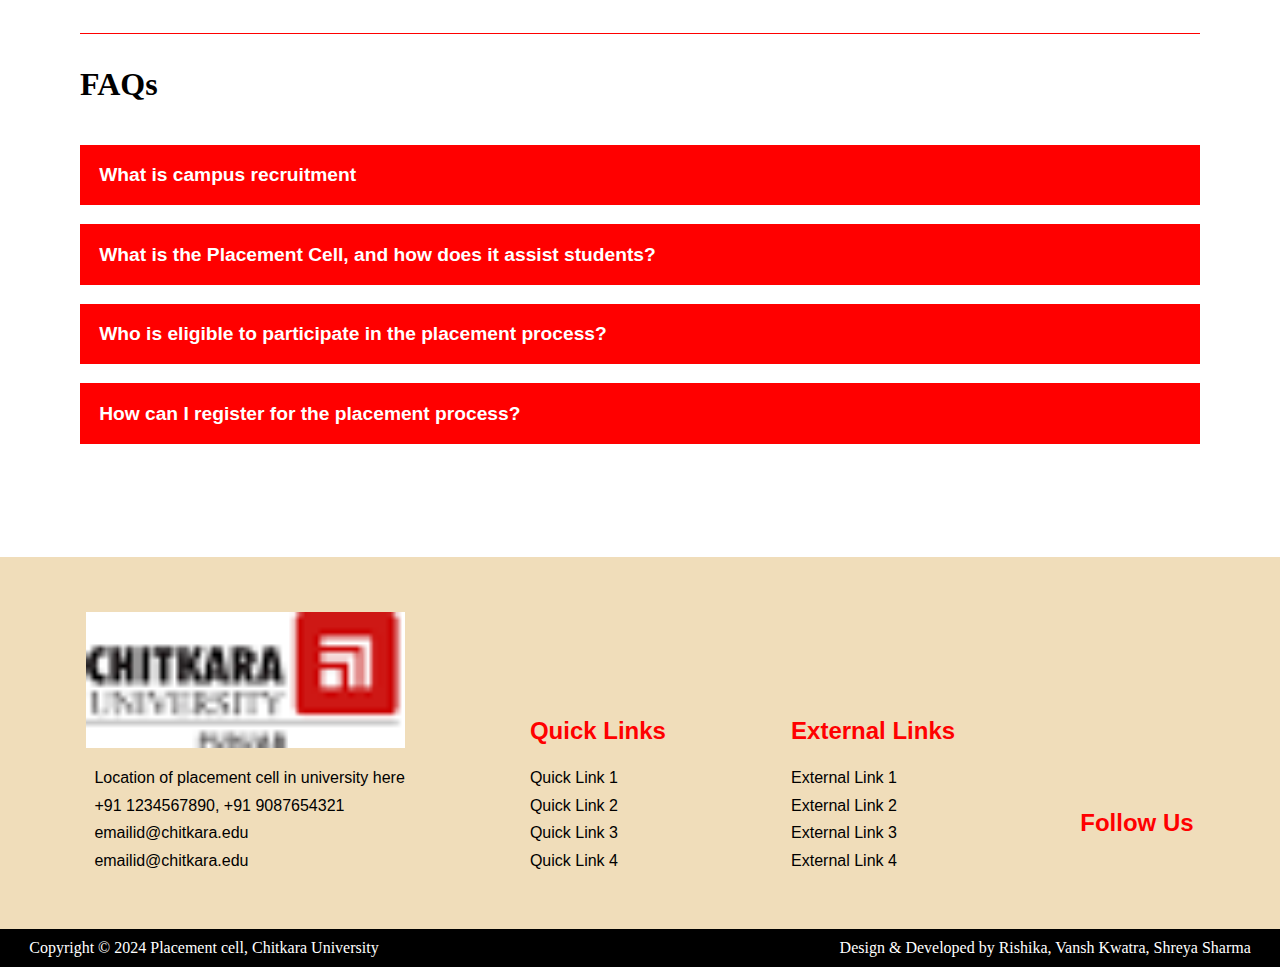
==== commit 1f061a40: "Added login page" ====
--- a/index.html
+++ b/index.html
@@ -29,7 +29,7 @@
           <li id="navMenuItems"><a href="courses.html">Courses</a></li>
           <li id="navMenuItems"><a href="#">Why Recruit</a></li>
           <li id="navMenuItems"><a href="#">Recruitment process</a></li>
-          <li id="navMenuItems"><a href="#">Contact Us</a></li>
+          <li id="navMenuItems"><a href="blog.html">About Us</a></li>
           <li id="navMenuItems">
             <a href="user.html"><i class="fa-solid fa-user"></i></a>
           </li>
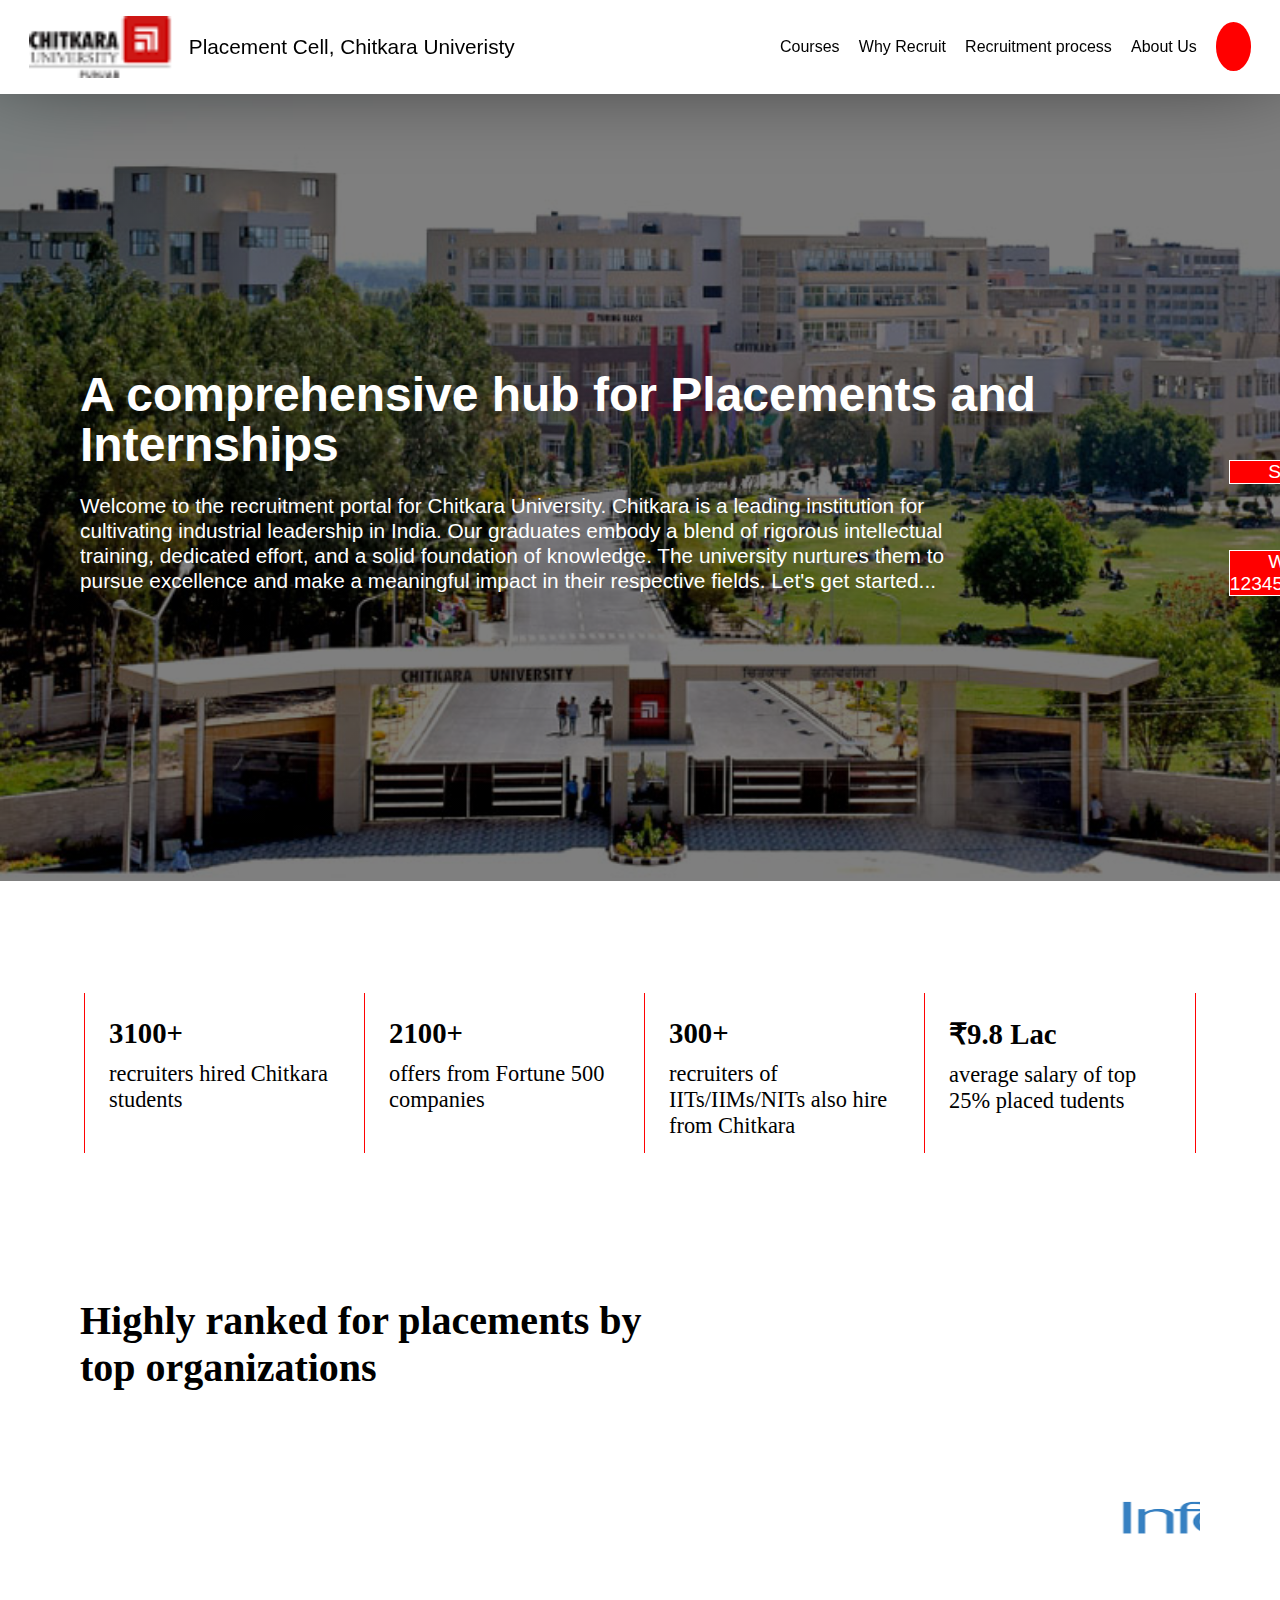
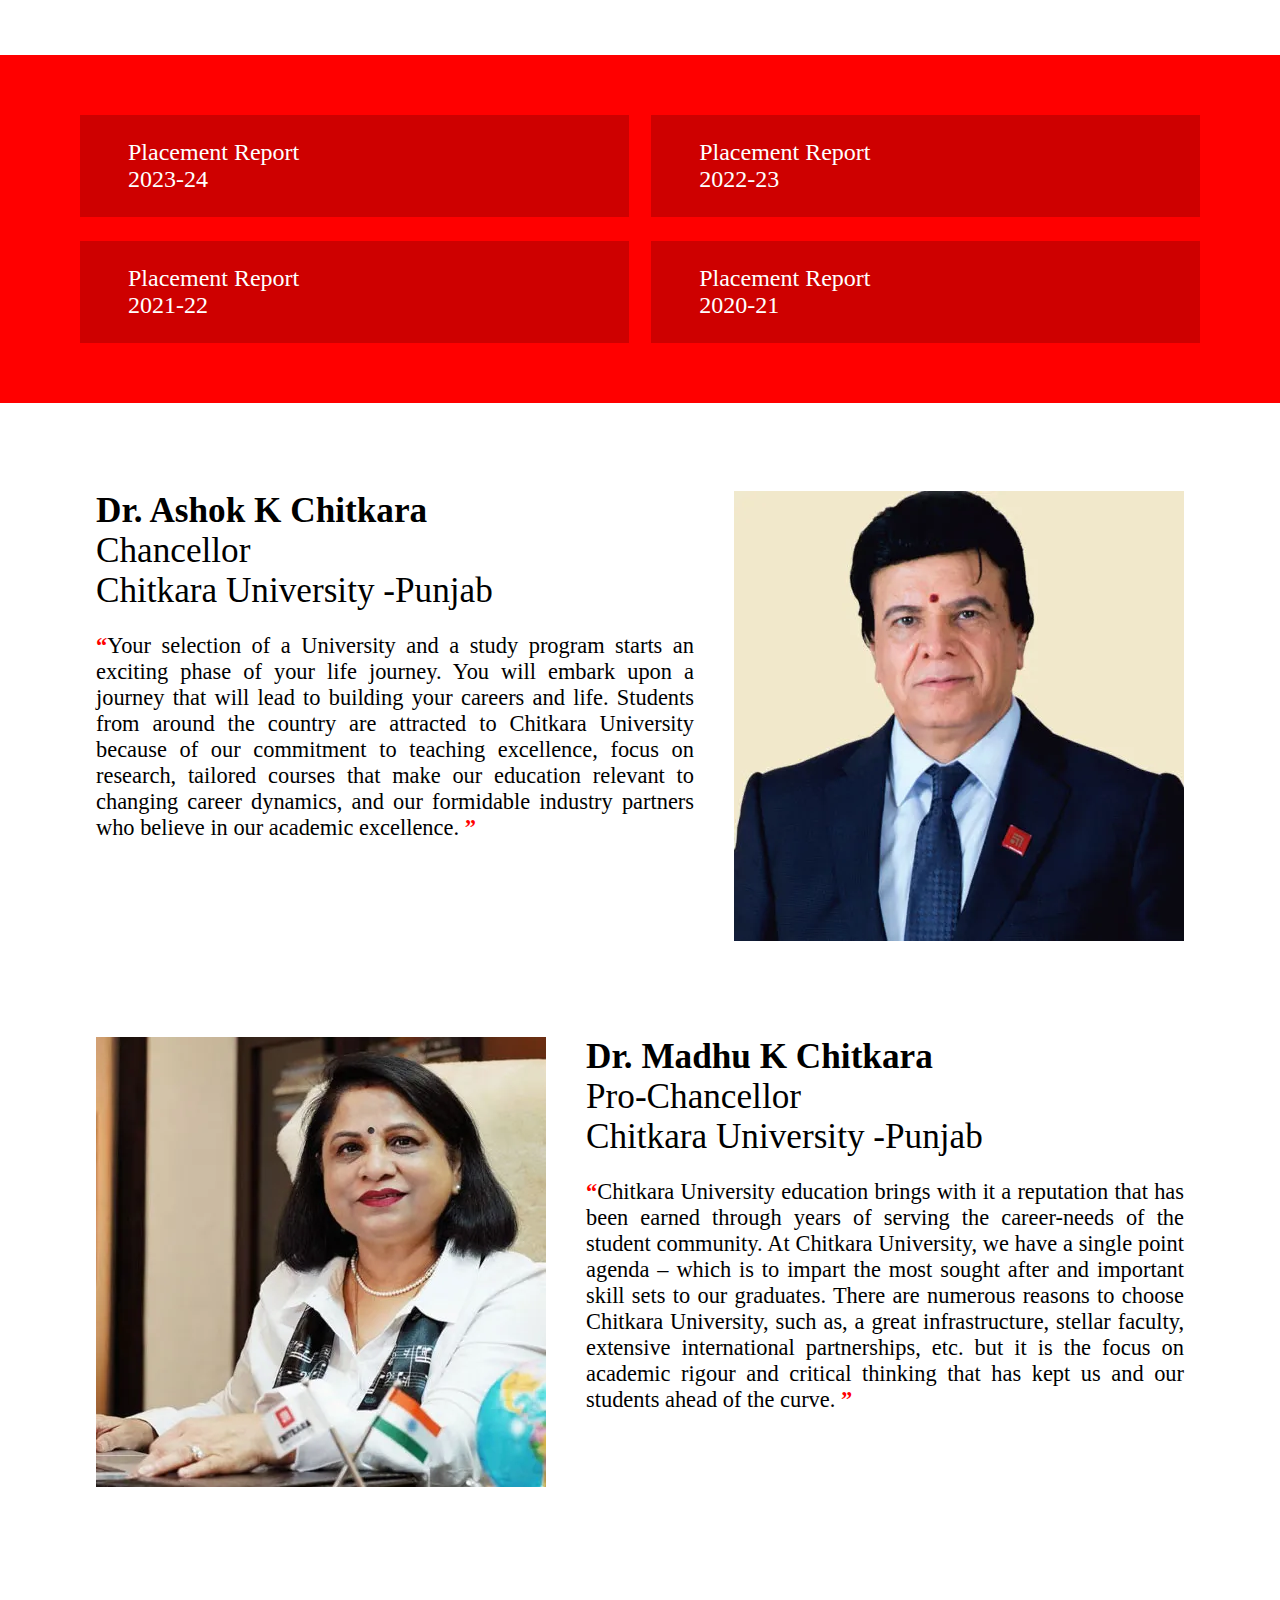
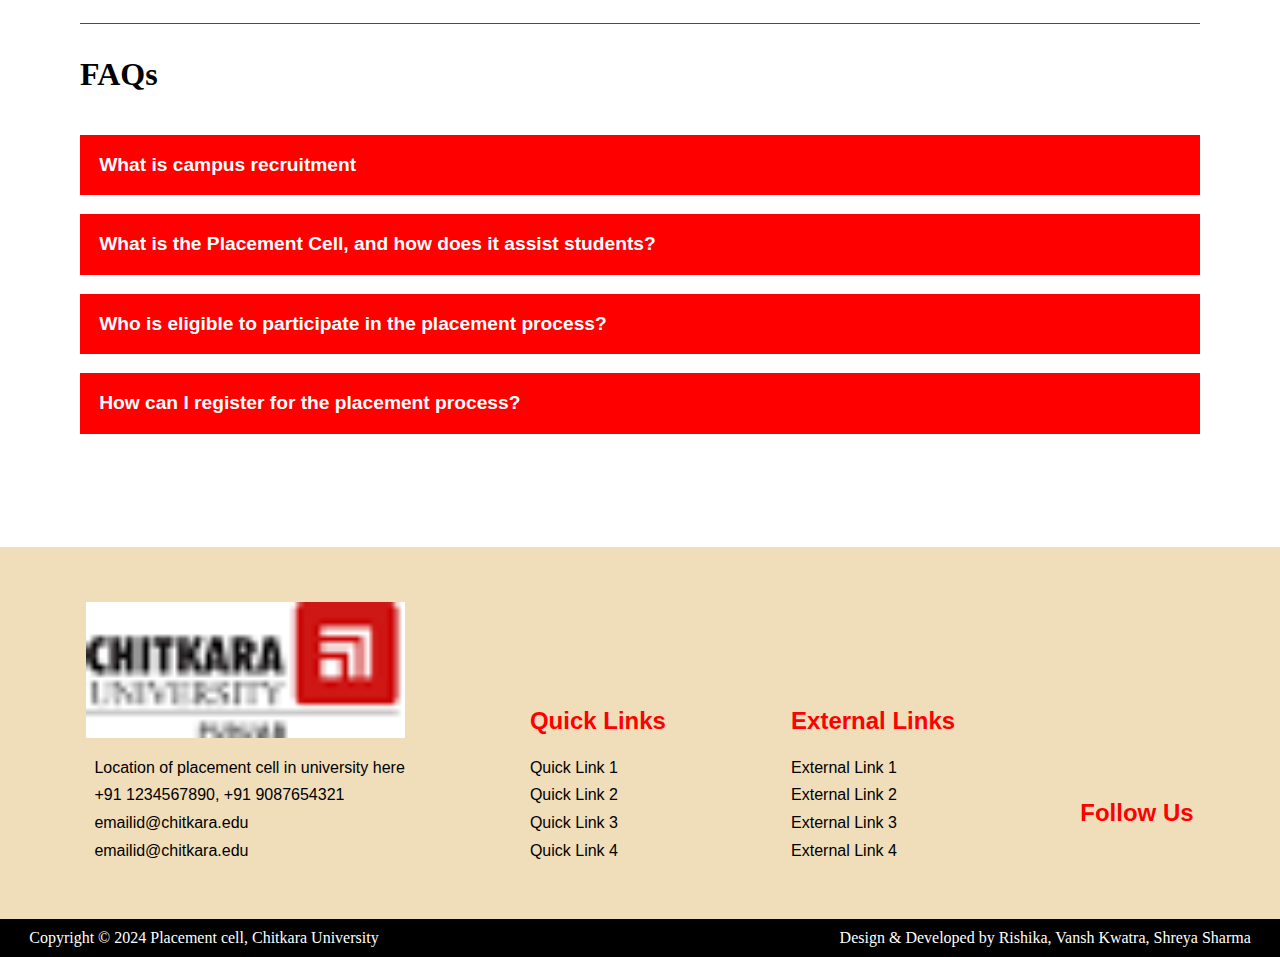
==== commit c490a2e6: "Password check and some minor changes" ====
--- a/index.html
+++ b/index.html
@@ -23,7 +23,7 @@
             src="images/chitkara-university-logo.png"
             alt="chitkara university logo"
           />
-          <span>Placement Cell, Chitkara Univeristy</span>
+          <a href="index.html">Placement Cell, Chitkara Univeristy</a>
         </div>
         <ul id="navMenu">
           <li id="navMenuItems"><a href="courses.html">Courses</a></li>
--- a/style.css
+++ b/style.css
@@ -46,8 +46,9 @@
     margin-right: 1em;
   }
 
-  span {
+  a {
     font-size: 1.3em;
+    color: black;
   }
 }
 
@@ -125,6 +126,7 @@
 
   padding: 1.5em;
   width: 17rem;
+  height: 160px;
   margin: auto;
   border-left: 0.5px solid rgb(255, 2, 2);
 
@@ -216,3 +218,29 @@
 #wa:hover {
   margin-right: 0;
 }
+
+/* ----MEDIA QUERIES---- */
+@media (width <= 950px) {
+  /* ----SECTION TWO---- */
+  #two .container {
+    flex-direction: column;
+
+    .twoInfo:nth-child(1) {
+      border-top: 0.5px solid red;
+    }
+
+    .twoInfo {
+      width: 70%;
+
+      border: none;
+      border-bottom: 0.5px solid red;
+    }
+  }
+
+  /* ----SECTION THREE---- */
+  #three .container {
+    h1 {
+      width: 100%;
+    }
+  }
+}
--- a/style2.css
+++ b/style2.css
@@ -71,6 +71,9 @@
 .msg {
   margin: 1em 0;
   font-size: 1.4em;
+
+  text-align: justify;
+  text-justify: inter-word;
 
   span {
     color: red;
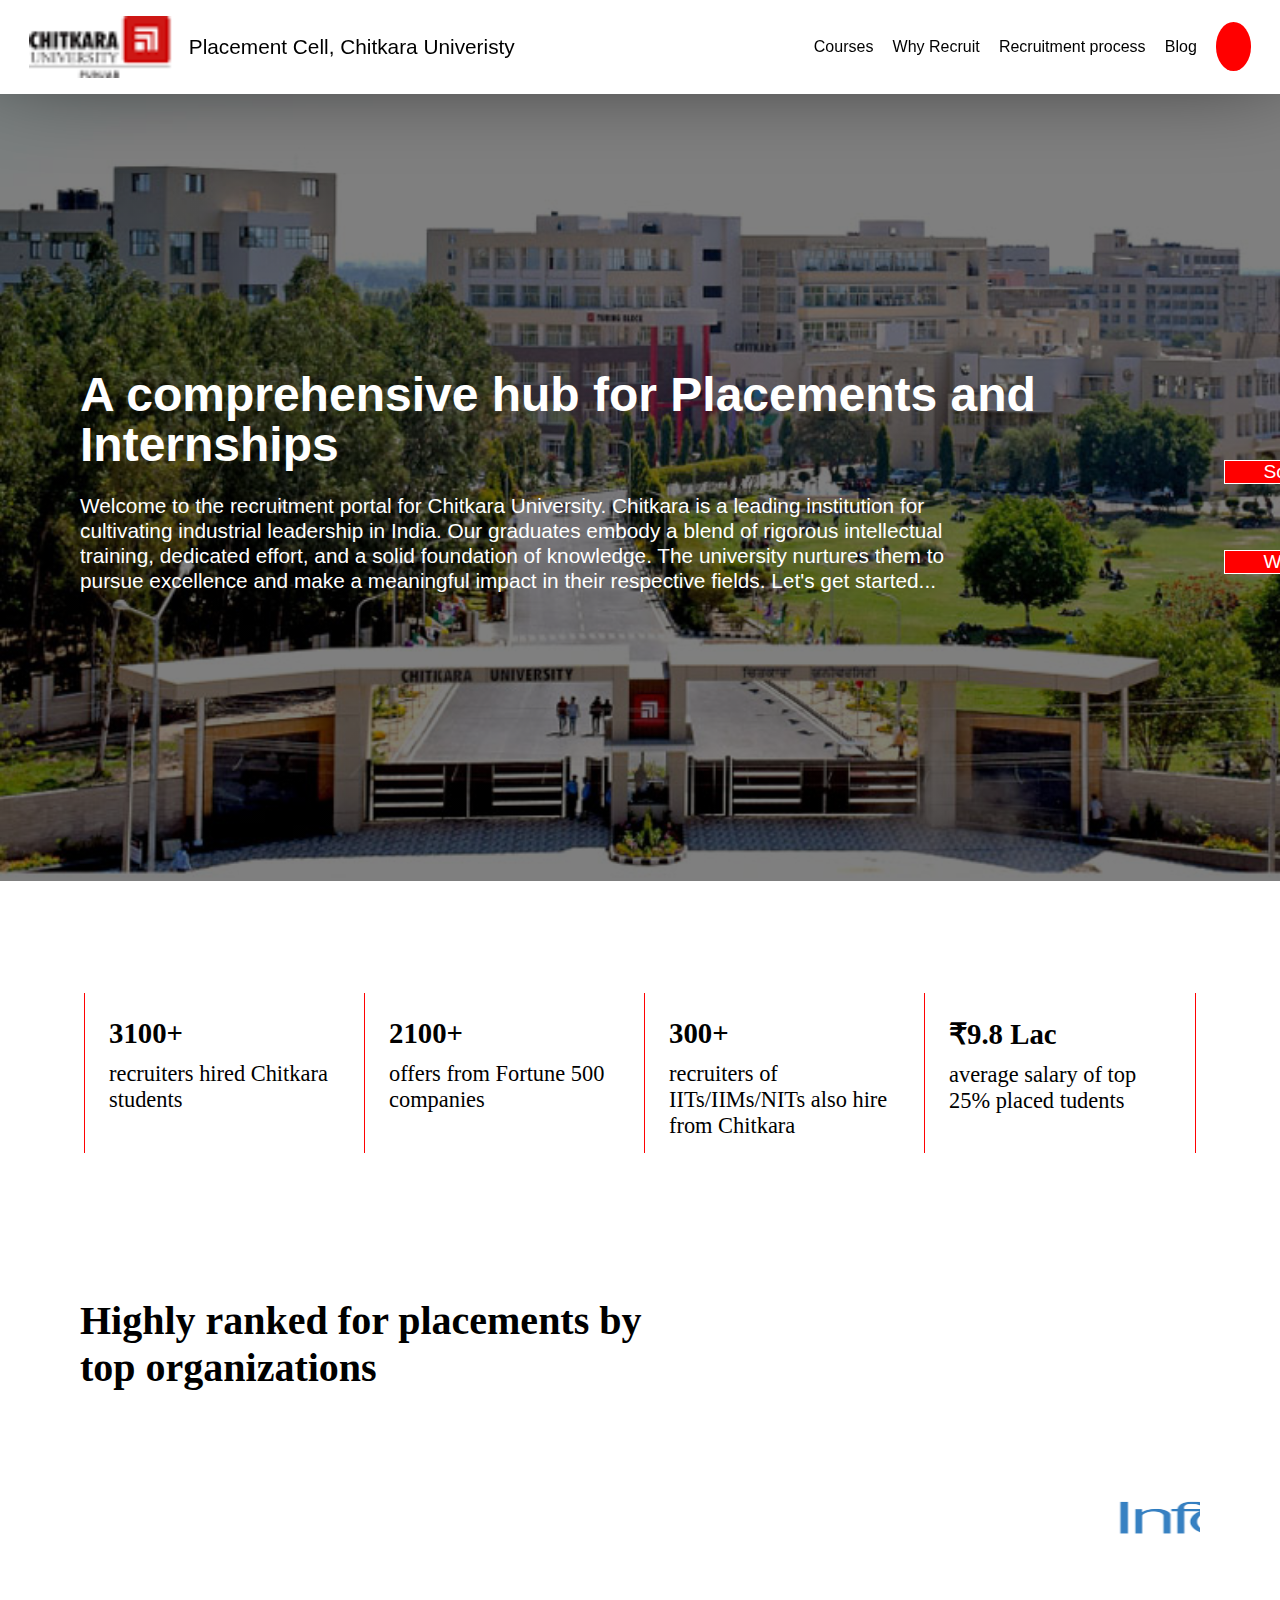
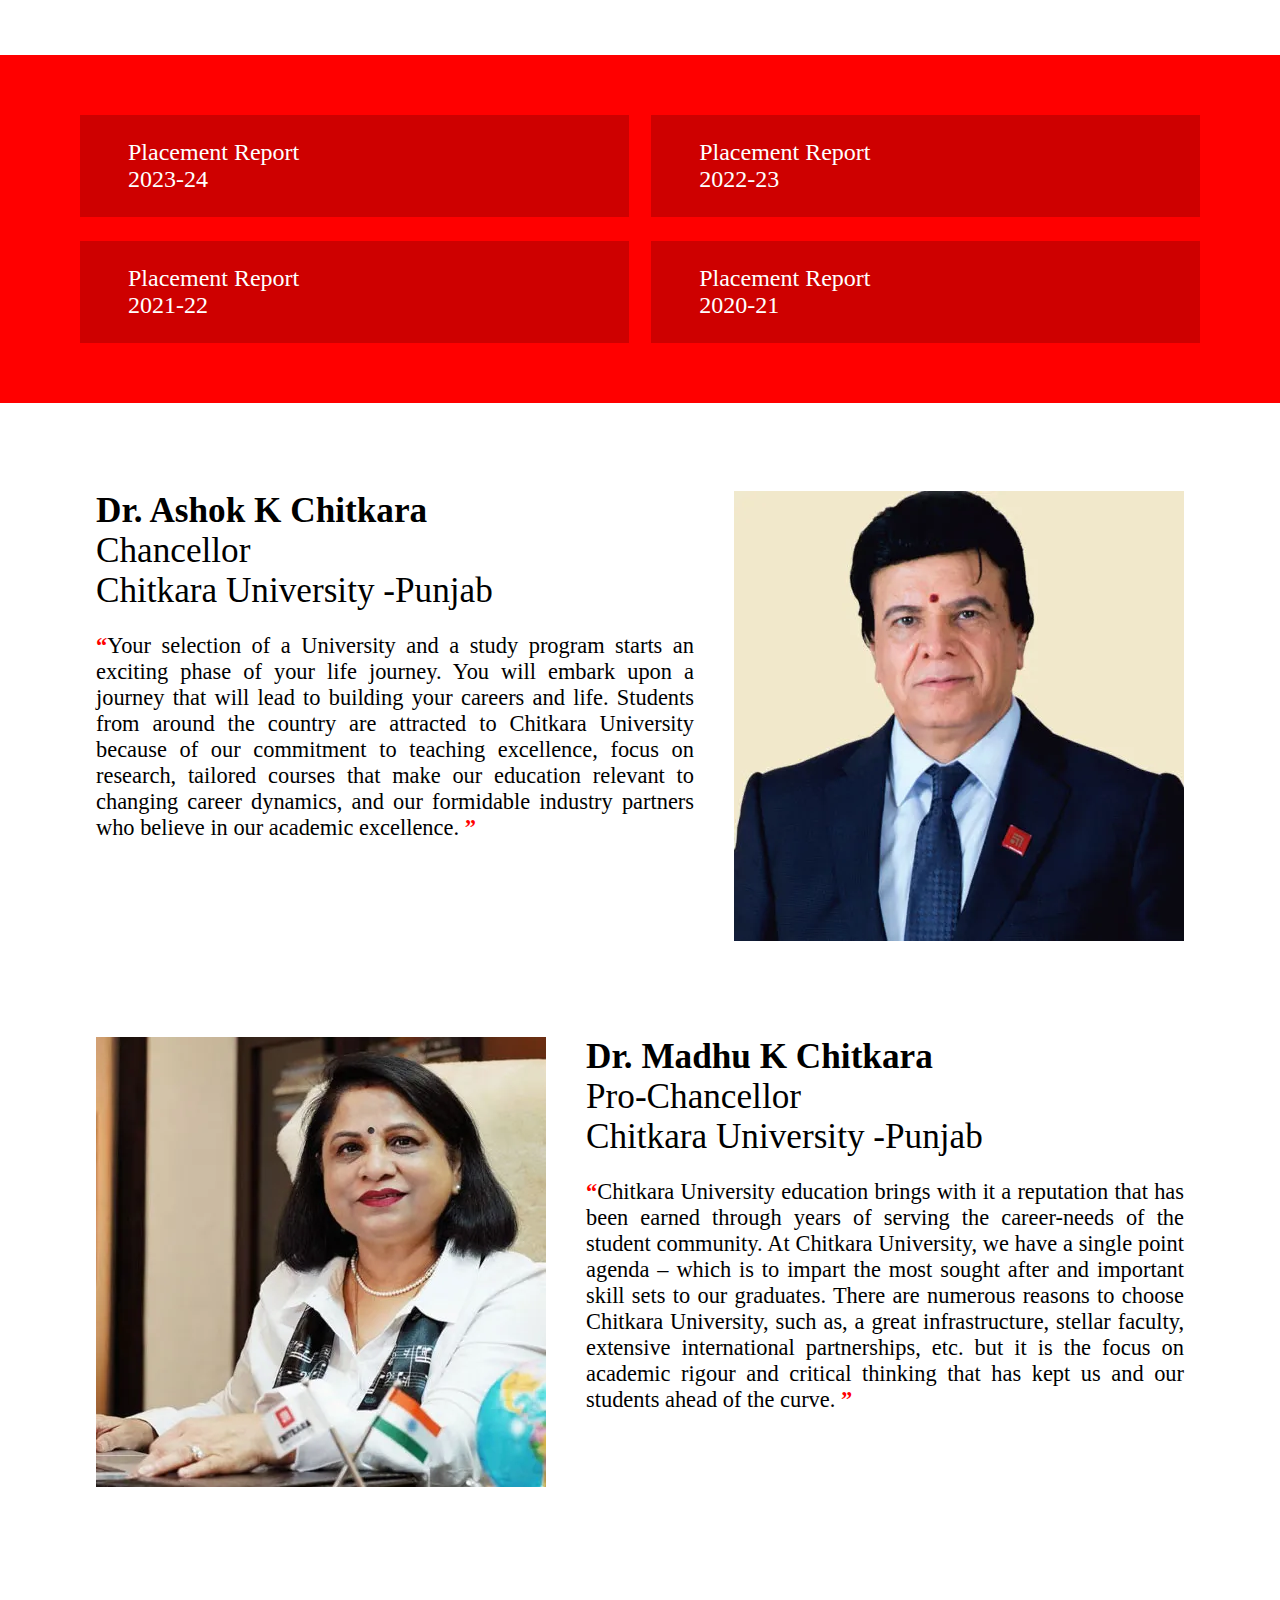
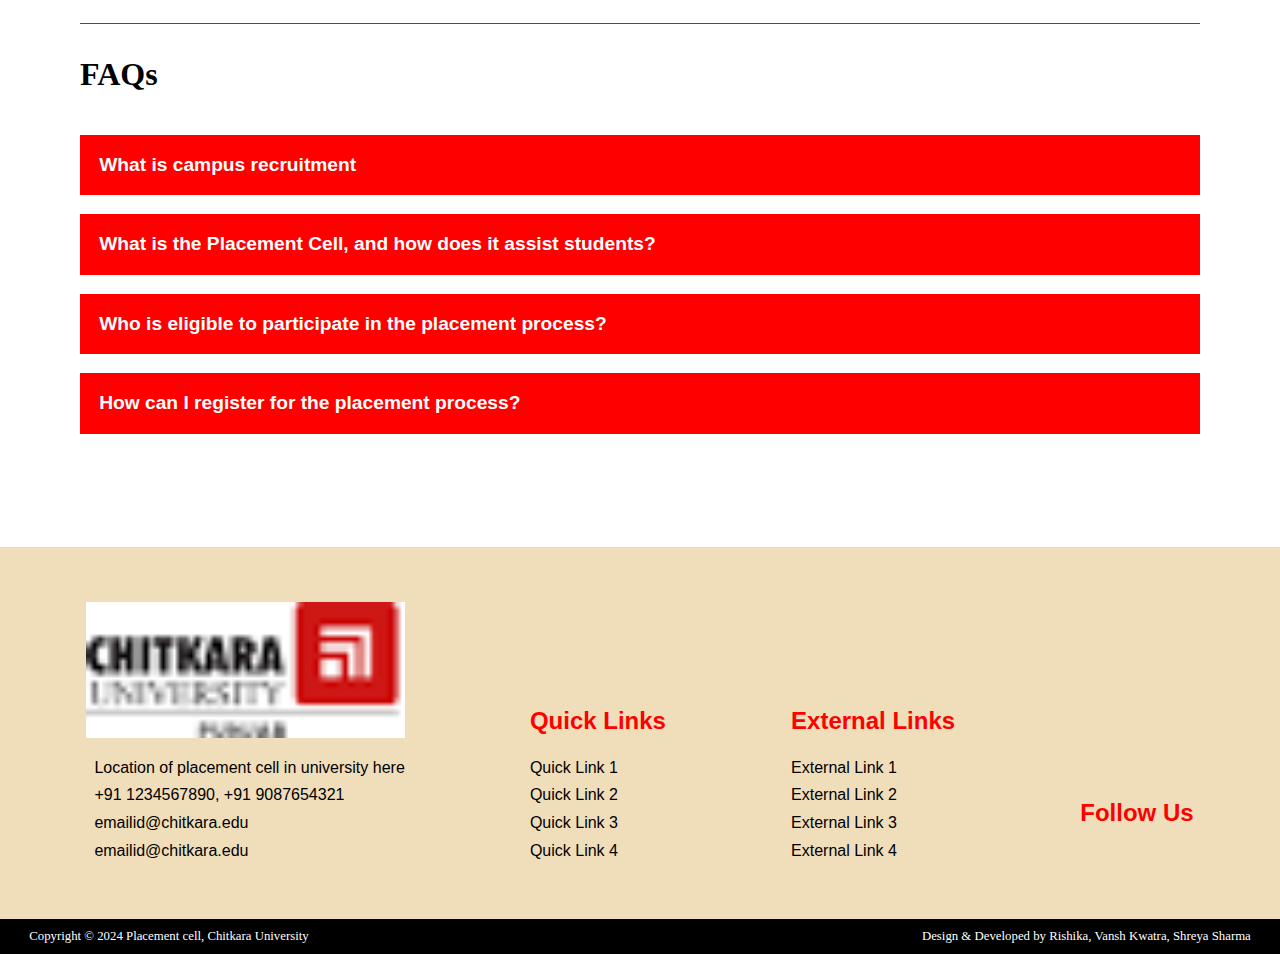
==== commit 9e578dde: "Media queries" ====
--- a/index.html
+++ b/index.html
@@ -6,6 +6,7 @@
     <title>Document</title>
     <link rel="stylesheet" href="style.css" />
     <link rel="stylesheet" href="style2.css" />
+    <link rel="stylesheet" href="style3.css" />
     <link
       rel="stylesheet"
       href="https://cdnjs.cloudflare.com/ajax/libs/font-awesome/6.6.0/css/all.min.css"
@@ -25,15 +26,16 @@
           />
           <a href="index.html">Placement Cell, Chitkara Univeristy</a>
         </div>
-        <ul id="navMenu">
+        <ul class="navMenu">
           <li id="navMenuItems"><a href="courses.html">Courses</a></li>
           <li id="navMenuItems"><a href="#">Why Recruit</a></li>
           <li id="navMenuItems"><a href="#">Recruitment process</a></li>
-          <li id="navMenuItems"><a href="blog.html">About Us</a></li>
+          <li id="navMenuItems"><a href="blog.html">Blog</a></li>
           <li id="navMenuItems">
             <a href="user.html"><i class="fa-solid fa-user"></i></a>
           </li>
         </ul>
+        <div class="menuIcon"><i class="fa-solid fa-bars fa-xl menui"></i></div>
       </div>
     </nav>
 
--- a/style.css
+++ b/style.css
@@ -22,6 +22,10 @@
 /* ----NAVBAR---- */
 nav .container {
   max-width: 98%;
+}
+
+.menuIcon {
+  display: none;
 }
 
 nav {
@@ -52,9 +56,8 @@
   }
 }
 
-#navMenu {
+.navMenu {
   /* border: 2px solid rgb(46, 192, 46); */
-
   list-style: none;
 
   display: flex;
@@ -200,10 +203,10 @@
   i {
     padding: 1em;
   }
-  width: 25%;
+  width: 22rem;
   transition: all 0.3s linear;
 
-  margin-right: calc(-21%);
+  margin-right: calc(-18.5rem);
 
   a {
     color: white;
@@ -218,29 +221,3 @@
 #wa:hover {
   margin-right: 0;
 }
-
-/* ----MEDIA QUERIES---- */
-@media (width <= 950px) {
-  /* ----SECTION TWO---- */
-  #two .container {
-    flex-direction: column;
-
-    .twoInfo:nth-child(1) {
-      border-top: 0.5px solid red;
-    }
-
-    .twoInfo {
-      width: 70%;
-
-      border: none;
-      border-bottom: 0.5px solid red;
-    }
-  }
-
-  /* ----SECTION THREE---- */
-  #three .container {
-    h1 {
-      width: 100%;
-    }
-  }
-}
--- a/style2.css
+++ b/style2.css
@@ -215,6 +215,8 @@
 
   background-color: black;
   color: white;
+
+  font-size: 0.8em;
 }
 
 footer .container {
--- a/style3.css
+++ b/style3.css
@@ -0,0 +1,98 @@
+/* ----MEDIA QUERIES---- */
+
+@media (width <= 1090px) {
+  .navMenu {
+    position: absolute;
+
+    top: 5em;
+
+    /* border: 2px solid red; */
+    display: flex;
+    flex-direction: column;
+    align-items: flex-start;
+    width: 100%;
+
+    left: 0;
+    padding: 1em;
+    background-color: rgb(243, 242, 242);
+
+    display: none;
+  }
+
+  nav .container .menuIcon {
+    display: block;
+
+    /* border: 2px solid red; */
+
+    position: absolute;
+    right: 1em;
+
+    padding: 1em;
+  }
+
+  .menuIcon:hover {
+    cursor: pointer;
+  }
+
+  .hide {
+    display: flex;
+  }
+}
+
+@media (width <= 900px) {
+  /* ----ONE---- */
+  #one .container p {
+    margin-right: 0;
+  }
+
+  /* ----TWO---- */
+  #two .container {
+    flex-wrap: wrap;
+
+    .twoInfo:nth-child(1),
+    .twoInfo:nth-child(2) {
+      border-top: 1px solid red;
+    }
+
+    .twoInfo {
+      border: none;
+      border-bottom: 1px solid red;
+    }
+  }
+
+  /* ---THREE---- */
+  #three .container h1 {
+    width: 100%;
+  }
+
+  /* ----FOUR---- */
+  #four .container {
+    flex-direction: column;
+
+    .report {
+      width: 100%;
+    }
+  }
+
+  /* ----FIVE---- */
+  #five .container {
+    .message {
+      flex-direction: column;
+      padding: 0;
+
+      .messageDesc {
+        padding: 0;
+      }
+    }
+  }
+
+  /* ----QUICK LINKS---- */
+  #quickLinks .container {
+    flex-wrap: wrap;
+    /* background-color: aqua; */
+
+    .ql {
+      /* border: 2px solid red; */
+    }
+  }
+}
